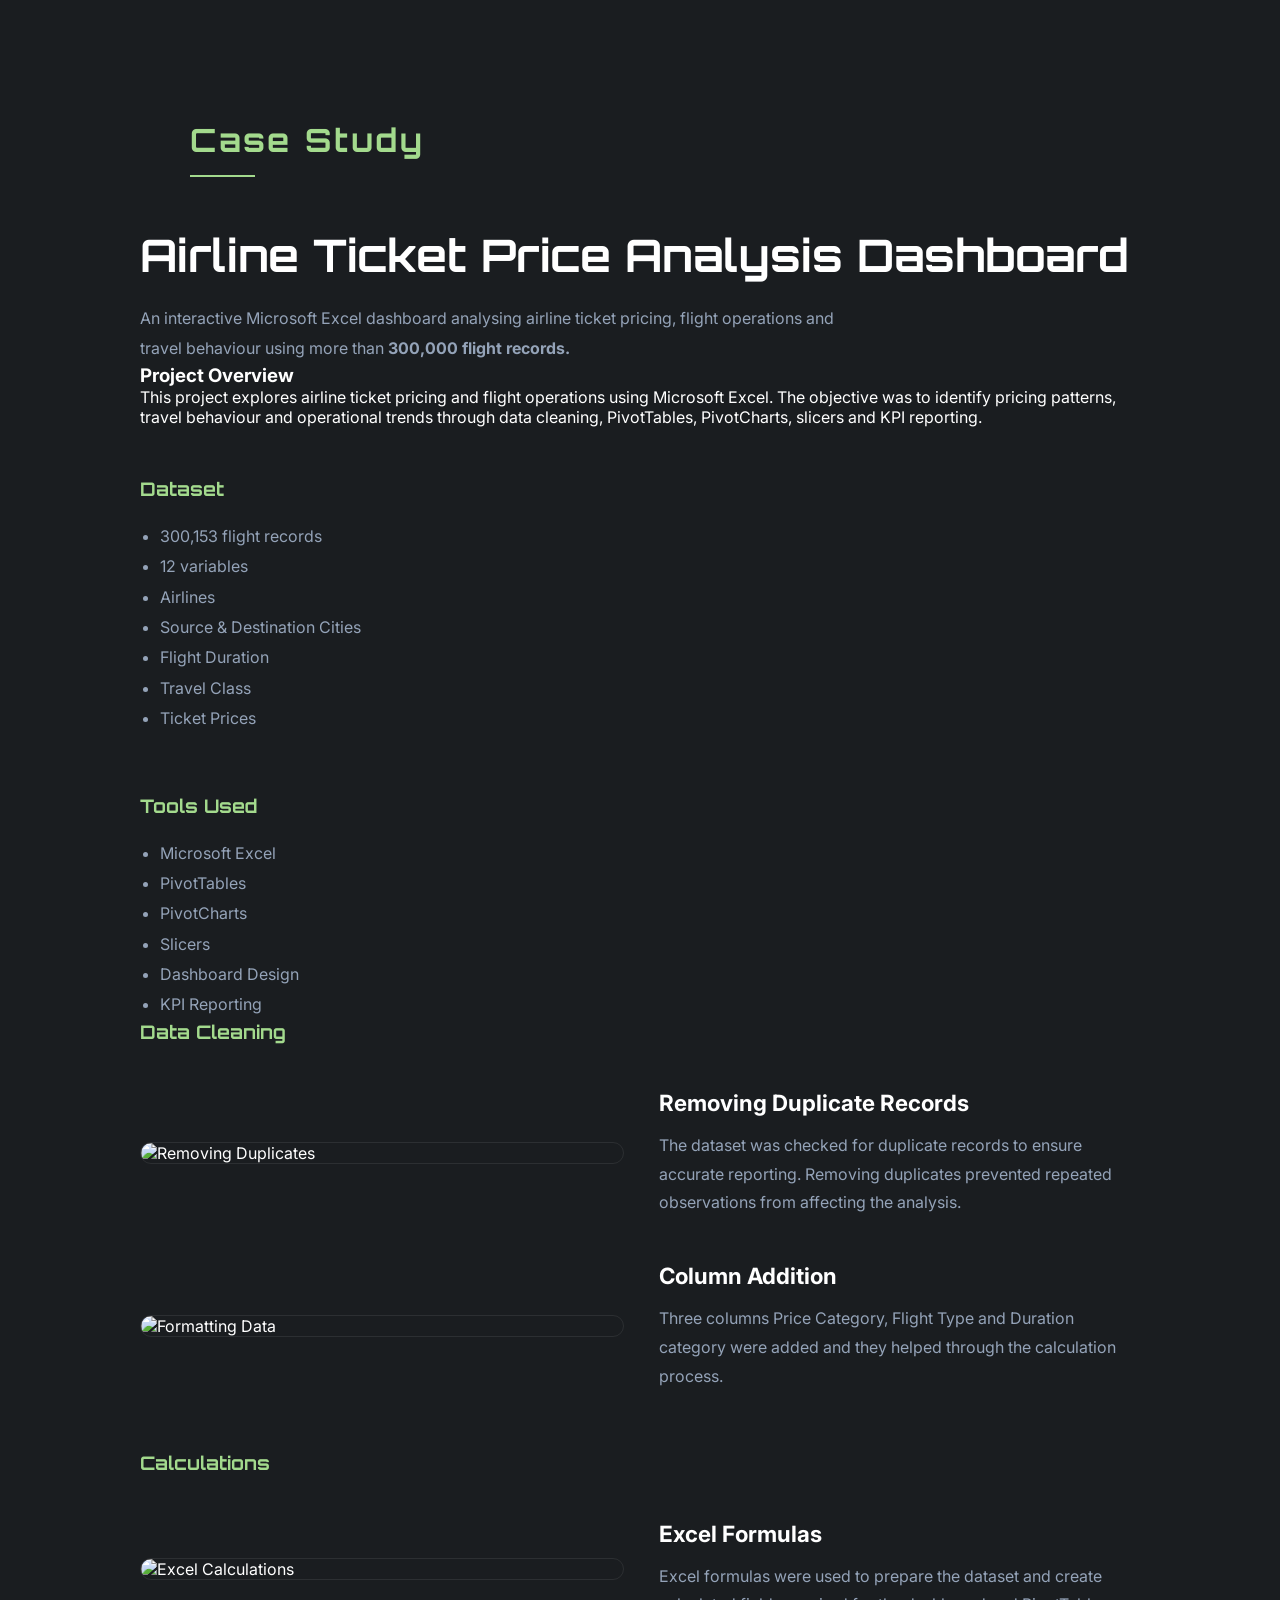
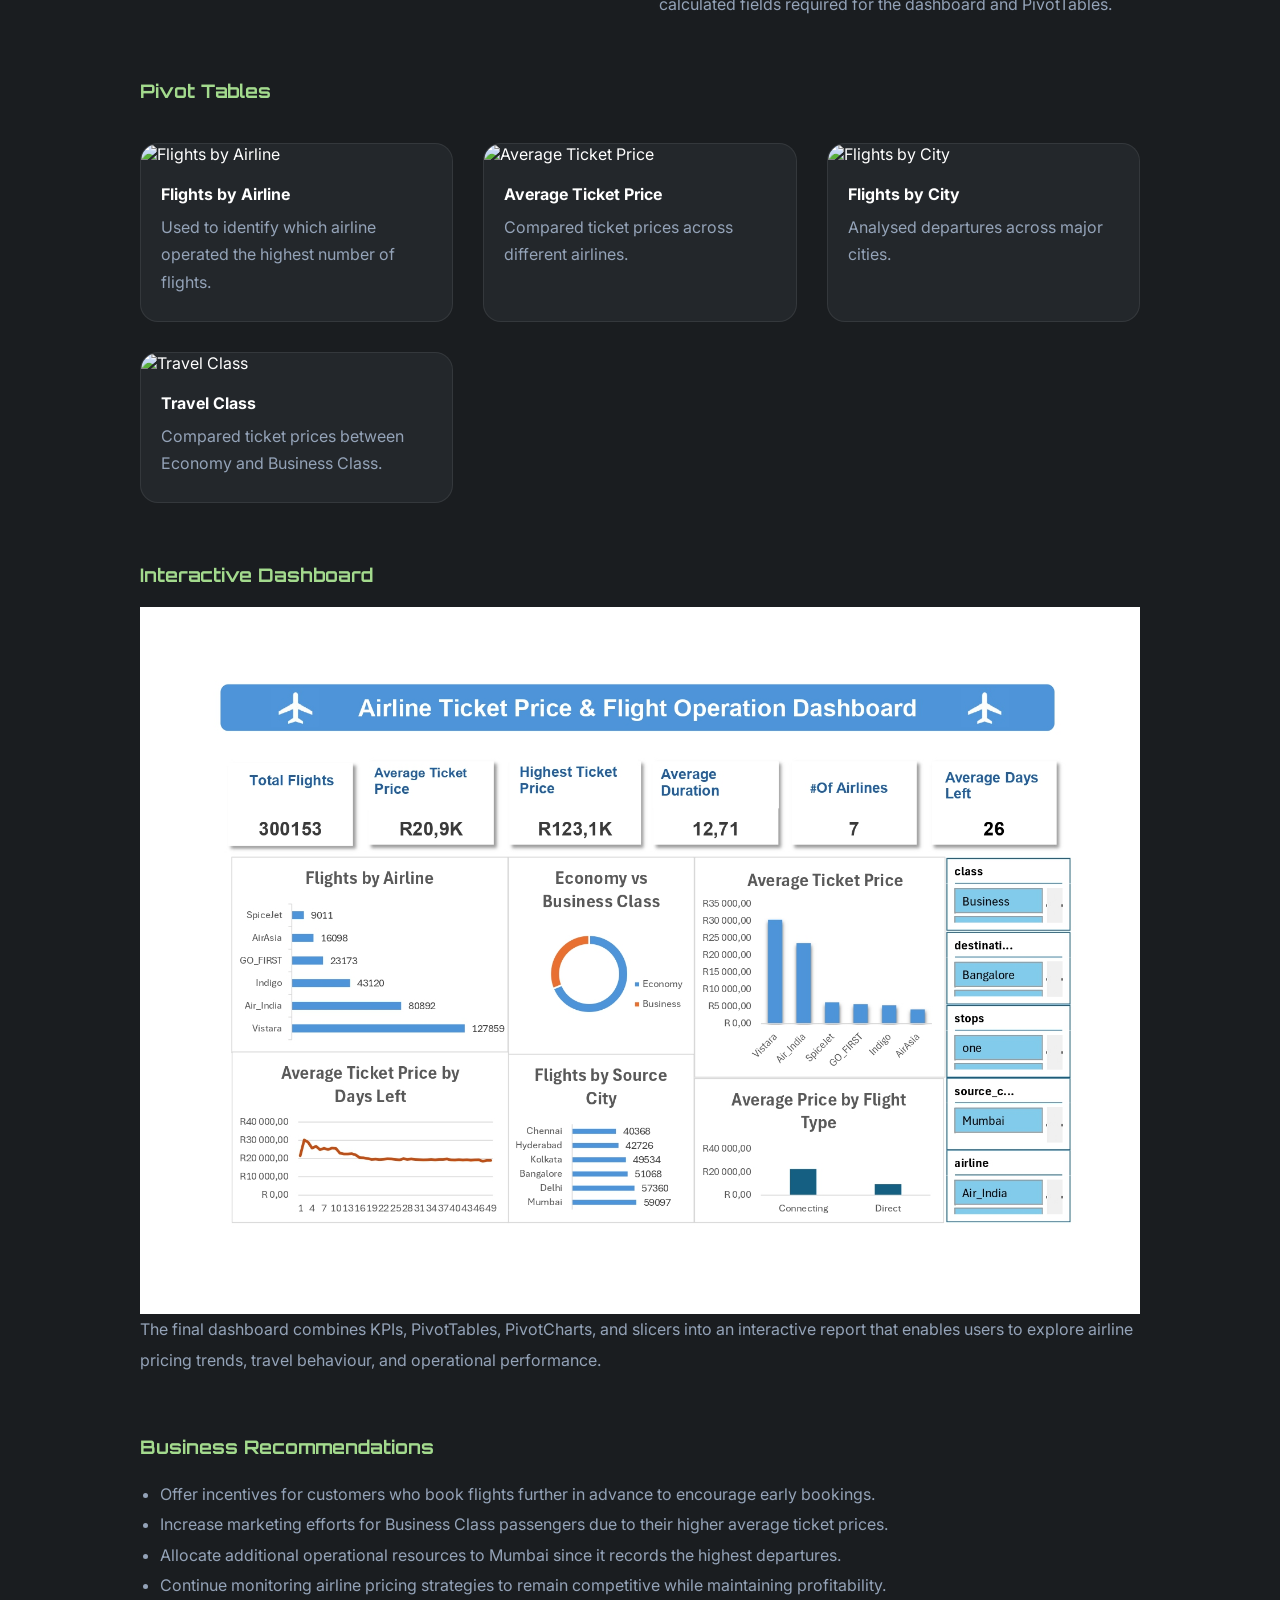
==== airline-ticket-analysis.html @ 0cb963dc "Enhance dashboard section with interactivity and details Updated the dashboard section to include an" ====
<!DOCTYPE html>
<html lang="en">
<head>
    <meta charset="UTF-8">
    <meta name="viewport" content="width=device-width, initial-scale=1.0">
    <title>Airline Ticket Price Analysis | Dilan Anesu Mtume</title>

    <link rel="stylesheet" href="style.css">

    <link href="https://fonts.googleapis.com/css2?family=Inter:wght@400;500;600&family=Orbitron:wght@700&display=swap" rel="stylesheet">
</head>

<body>

<main class="case-study">

<div class="section-divider">
    <h2 class="section-heading">Case Study</h2>
    <div class="heading-line"></div>
</div>

<section class="case-hero">

    <h1>Airline Ticket Price Analysis Dashboard</h1>

    <p class="case-intro">
        An interactive Microsoft Excel dashboard analysing airline ticket pricing,
        flight operations and travel behaviour using more than
        <strong>300,000 flight records.</strong>
    </p>

<h3>Project Overview</h3>

<p>
This project explores airline ticket pricing and flight operations using Microsoft Excel.
The objective was to identify pricing patterns, travel behaviour and operational trends
through data cleaning, PivotTables, PivotCharts, slicers and KPI reporting.
</p>

</section>

<section class="case-section">

<h3>Dataset</h3>

<ul>
<li>300,153 flight records</li>
<li>12 variables</li>
<li>Airlines</li>
<li>Source & Destination Cities</li>
<li>Flight Duration</li>
<li>Travel Class</li>
<li>Ticket Prices</li>
</ul>

</section>

<section class="case-section">
    <h3>Tools Used</h3>

<ul>
<li>Microsoft Excel</li>
<li>PivotTables</li>
<li>PivotCharts</li>
<li>Slicers</li>
<li>Dashboard Design</li>
<li>KPI Reporting</li>
</ul>

<section class="case-section">
<!-- ==========================
     DATA CLEANING
========================== -->

<section class="case-section">

    <h3>Data Cleaning</h3>

    <div class="process-card">

        <img src="remove duplicates.png" alt="Removing Duplicates">

        <div class="process-info">

            <h4>Removing Duplicate Records</h4>

            <p>
                The dataset was checked for duplicate records to ensure accurate reporting.
                Removing duplicates prevented repeated observations from affecting the analysis.
            </p>

        </div>

    </div>

    <div class="process-card">

        <img src="add columns.png" alt="Formatting Data">

        <div class="process-info">

            <h4>Column Addition</h4>

            <p>
               Three columns Price Category, Flight Type and Duration category were added and they helped through the calculation process.
            </p>

        </div>

    </div>

</section>

<!-- ==========================
     CALCULATIONS
========================== -->

<section class="case-section">

    <h3>Calculations</h3>

    <div class="process-card">

        <img src="highest_ticket_prie.png" alt="Excel Calculations">

        <div class="process-info">

            <h4>Excel Formulas</h4>

            <p>
                Excel formulas were used to prepare the dataset and create calculated fields
                required for the dashboard and PivotTables.
            </p>

        </div>

    </div>

</section>

<!-- ==========================
     PIVOT TABLES
========================== -->

<section class="case-section">

    <h3>Pivot Tables</h3>

    <div class="process-grid">

        <div class="process-small">

            <img src="pivot-airline.png" alt="Flights by Airline">

            <h4>Flights by Airline</h4>

            <p>
                Used to identify which airline operated the highest number of flights.
            </p>

        </div>

        <div class="process-small">

            <img src="pivot-price.png" alt="Average Ticket Price">

            <h4>Average Ticket Price</h4>

            <p>
                Compared ticket prices across different airlines.
            </p>

        </div>

        <div class="process-small">

            <img src="pivot-city.png" alt="Flights by City">

            <h4>Flights by City</h4>

            <p>
                Analysed departures across major cities.
            </p>

        </div>

        <div class="process-small">

            <img src="pivot-class.png" alt="Travel Class">

            <h4>Travel Class</h4>

            <p>
                Compared ticket prices between Economy and Business Class.
            </p>

        </div>

    </div>

</section>
</section>

<section class="case-section">

    <h3>Interactive Dashboard</h3>

    <a href="airline-dashboard.png" target="_blank">

        <img src="airline-dashboard.png"
             alt="Airline Dashboard"
             class="dashboard-image">

    </a>

    <p>
        The final dashboard combines KPIs, PivotTables, PivotCharts, and slicers into an interactive report that enables users to explore airline pricing trends, travel behaviour, and operational performance.
    </p>

</section>
<!-- ==========================
     BUSINESS RECOMMENDATIONS
========================== -->

<section class="case-section">

<h3>Business Recommendations</h3>

<ul>

<li>
Offer incentives for customers who book flights further in advance to encourage early bookings.
</li>

<li>
Increase marketing efforts for Business Class passengers due to their higher average ticket prices.
</li>

<li>
Allocate additional operational resources to Mumbai since it records the highest departures.
</li>

<li>
Continue monitoring airline pricing strategies to remain competitive while maintaining profitability.
</li>

</ul>

</section>
</main>

</body>
</html>
---- style.css ----
/* ==========================================
   1. GLOBAL
========================================== */

*{
    margin:0;
    padding:0;
    box-sizing:border-box;
}

html{
    scroll-behavior:smooth;
    overflow-x:hidden;
}

body{
    background:#1a1d20;
    color:#ffffff;
    font-family:'Inter',sans-serif;
    overflow-x:hidden;
}

img{
    display:block;
    width:100%;
    max-width:100%;
}

a{
    text-decoration:none;
    color:inherit;
}

button{
    font:inherit;
    cursor:pointer;
}

/* ==========================================
   2. HERO
========================================== */

.portfolio-container{
    width:min(90%,1200px);
    margin:auto;
    padding:80px 0;
    display:flex;
    justify-content:space-between;
    align-items:center;
    gap:70px;
}

.image-section{
    flex:1;
    display:flex;
    justify-content:center;
}

.profile-circle{
    width:100%;
    max-width:450px;
    aspect-ratio:1;
    border-radius:50%;
    overflow:hidden;
    background:linear-gradient(
        135deg,
        rgba(163,218,141,.4),
        rgba(46,76,31,.4)
    );
}

.profile-circle img{
    width:100%;
    height:100%;
    object-fit:cover;
    mix-blend-mode:multiply;
    filter:brightness(.9) contrast(1.1);
}

.text-section{
    flex:1;
}

.hero-name{
    font-family:'Orbitron',sans-serif;
    font-size:4rem;
    line-height:1;
    margin-bottom:20px;
}

.job-title{
    font-family:'Orbitron',sans-serif;
    font-size:1rem;
    letter-spacing:5px;
    color:#a3da8d;
    margin-bottom:30px;
}

.bio{
    max-width:560px;
    color:#94a3b8;
    line-height:1.9;
    margin-bottom:35px;
}

.download-btn{
    display:inline-flex;
    align-items:center;
    gap:10px;
    padding:15px 34px;
    border:1px solid rgba(255,255,255,.25);
    border-radius:50px;
    transition:.3s;
}

.download-btn:hover{
    background:#ffffff;
    color:#1a1d20;
}

/* ==========================================
   3. MENU
========================================== */

.menu-icon{
    position:fixed;
    top:35px;
    right:35px;
    z-index:100;
}

.menu-icon span{
    display:block;
    width:28px;
    height:2px;
    background:#ffffff;
    margin-bottom:7px;
}

/* ==========================================
   4. SECTION HEADINGS
========================================== */

.section-divider{
    width:min(90%,1200px);
    margin:120px auto 50px;
}

.section-heading{
    font-family:'Orbitron',sans-serif;
    font-size:2rem;
    color:#a3da8d;
    letter-spacing:3px;
    margin-bottom:15px;
}

.heading-line{
    width:65px;
    height:2px;
    background:#a3da8d;
}
/* ==========================================
   5. PORTFOLIO
========================================== */

.portfolio-projects{
    width:min(90%,1200px);
    margin:0 auto 120px;
}

/* Each Technology Section */

.project-category{
    margin-bottom:90px;
}

.category-title{
    font-family:'Orbitron',sans-serif;
    color:#a3da8d;
    font-size:1.4rem;
    letter-spacing:2px;
    margin-bottom:30px;
    text-transform:uppercase;
}

/* Grid */

.project-grid{
    display:grid;
    grid-template-columns:repeat(auto-fit,minmax(340px,1fr));
    gap:35px;
}

/* Card */

.project-card{
    background:#23272b;
    border:1px solid rgba(255,255,255,.08);
    border-radius:18px;
    overflow:hidden;
    transition:all .35s ease;
}

.project-card:hover{
    transform:translateY(-8px);
    border-color:#a3da8d;
    box-shadow:0 15px 40px rgba(0,0,0,.35);
}

.project-card img{
    width:100%;
    aspect-ratio:16/9;
    object-fit:cover;
}

/* Content */

.project-info{
    padding:28px;
}

.project-info h4{
    font-size:1.45rem;
    margin-bottom:15px;
}

.project-info p{
    color:#94a3b8;
    line-height:1.8;
    margin-bottom:22px;
}

/* Buttons */

.project-links{
    display:flex;
    gap:15px;
    flex-wrap:wrap;
}

.project-btn{
    display:inline-block;
    padding:12px 24px;
    border-radius:50px;
    border:1px solid rgba(255,255,255,.18);
    transition:.3s;
}

.project-btn:hover{
    background:#a3da8d;
    color:#1a1d20;
}

/* ==========================================
   6. CERTIFICATIONS
========================================== */

.certifications{
    width:min(90%,900px);
    margin:0 auto 120px;
}

.cert-item{
    display:flex;
    justify-content:space-between;
    align-items:center;
    gap:30px;
    padding:30px 0;
    border-bottom:1px solid rgba(255,255,255,.08);
}

.cert-item:last-child{
    border-bottom:none;
}

.cert-item h3{
    font-size:1.25rem;
    margin-bottom:8px;
}

.cert-item p{
    color:#94a3b8;
}

.cert-item a{
    color:#a3da8d;
    font-weight:600;
    white-space:nowrap;
    transition:.3s;
}

.cert-item a:hover{
    color:#ffffff;
}

/* ==========================================
   7. FOOTER
========================================== */

.portfolio-footer{
    width:min(90%,1000px);
    margin:120px auto 60px;
    padding-top:60px;
    border-top:1px solid rgba(255,255,255,.08);
}

.footer-block{
    max-width:700px;
    margin-bottom:60px;
}

.footer-block:last-child{
    margin-bottom:0;
}

.portfolio-footer h3{
    font-family:'Orbitron',sans-serif;
    color:#a3da8d;
    font-size:1rem;
    letter-spacing:3px;
    margin-bottom:18px;
}

.portfolio-footer p{
    color:#94a3b8;
    line-height:1.9;
    margin-bottom:28px;
}

.email-btn{
    display:inline-flex;
    align-items:center;
    justify-content:center;
    padding:14px 34px;
    background:#a3da8d;
    color:#1a1d20;
    border-radius:50px;
    font-weight:600;
    transition:.3s;
}

.email-btn:hover{
    background:#ffffff;
    transform:translateY(-2px);
}
/* ==========================================
   8. RESPONSIVE
========================================== */

@media (max-width:992px){

    .portfolio-container{
        flex-direction:column;
        text-align:center;
        padding:60px 0;
    }

    .text-section{
        display:flex;
        flex-direction:column;
        align-items:center;
    }

    .bio{
        max-width:650px;
    }

    .hero-name{
        font-size:3rem;
    }

    .project-grid{
        grid-template-columns:repeat(auto-fit,minmax(300px,1fr));
    }

    .cert-item{
        flex-direction:column;
        align-items:flex-start;
        gap:18px;
    }

}


@media (max-width:768px){

    .menu-icon{
        top:25px;
        right:25px;
    }

    .portfolio-container{
        gap:40px;
    }

    .profile-circle{
        max-width:280px;
    }

    .hero-name{
        font-size:2.5rem;
        line-height:1.1;
    }

    .job-title{
        font-size:.9rem;
        letter-spacing:3px;
    }

    .section-divider{
        margin:80px auto 40px;
    }

    .section-heading{
        font-size:1.6rem;
    }

    .project-category{
        margin-bottom:60px;
    }

    .category-title{
        font-size:1.2rem;
    }

    .project-grid{
        grid-template-columns:1fr;
        gap:25px;
    }

    .project-info{
        padding:22px;
    }

    .project-info h4{
        font-size:1.25rem;
    }

    .project-links{
        flex-direction:column;
    }

    .project-btn{
        width:100%;
        text-align:center;
    }

    .certifications{
        width:90%;
    }

    .portfolio-footer{
        margin:80px auto 40px;
    }

}


@media (max-width:480px){

    .hero-name{
        font-size:2rem;
    }

    .job-title{
        font-size:.8rem;
        letter-spacing:2px;
    }

    .bio{
        font-size:.95rem;
    }

    .download-btn{
        width:100%;
        justify-content:center;
    }

    .project-card{
        border-radius:14px;
    }

    .project-info{
        padding:18px;
    }

    .project-info h4{
        font-size:1.1rem;
    }

    .portfolio-footer h3{
        font-size:.9rem;
    }

    .portfolio-footer p{
        font-size:.95rem;
    }

    .email-btn{
        width:100%;
    }

}
/* ==========================================
   CASE STUDY --
========================================== */

.case-study{
    width:min(90%,1000px);
    margin:80px auto;
}

.case-hero{
    margin-bottom:50px;
}

.case-hero h1{
    font-family:'Orbitron',sans-serif;
    font-size:2.8rem;
    margin-bottom:20px;
}

.case-intro{
    max-width:700px;
    color:#94a3b8;
    line-height:1.9;
}

.dashboard-showcase{
    margin:50px 0 70px;
}

.dashboard-showcase img{
    width:100%;
    border-radius:18px;
    box-shadow:0 15px 40px rgba(0,0,0,.35);
}

.case-section{
    margin-bottom:60px;
}

.case-section h3{
    color:#a3da8d;
    font-family:'Orbitron',sans-serif;
    margin-bottom:20px;
}

.case-section p,
.case-section li{
    color:#94a3b8;
    line-height:1.9;
}

.case-section ul{
    padding-left:20px;
}

.skills{
    display:flex;
    flex-wrap:wrap;
    gap:15px;
}

.skills span{
    background:#23272b;
    border:1px solid rgba(255,255,255,.08);
    padding:10px 18px;
    border-radius:30px;
}

.case-buttons{
    margin-top:70px;
    display:flex;
    gap:20px;
    flex-wrap:wrap;
}
/* ==========================================
   CASE STUDY PROCESS
========================================== */

.process-card{
    display:flex;
    gap:35px;
    align-items:center;
    margin:45px 0;
    flex-wrap:wrap;
}

.process-card img{
    flex:1;
    min-width:320px;
    border-radius:12px;
    border:1px solid rgba(255,255,255,.08);
}

.process-info{
    flex:1;
}

.process-info h4{
    margin-bottom:15px;
    font-size:1.4rem;
}

.process-info p{
    color:#94a3b8;
    line-height:1.8;
}

.process-grid{
    display:grid;
    grid-template-columns:repeat(auto-fit,minmax(280px,1fr));
    gap:30px;
    margin-top:40px;
}

.process-small{
    background:#23272b;
    border-radius:18px;
    overflow:hidden;
    border:1px solid rgba(255,255,255,.08);
    transition:.3s;
}

.process-small:hover{
    transform:translateY(-6px);
    border-color:#a3da8d;
}

.process-small img{
    width:100%;
    display:block;
}

.process-small h4{
    padding:20px 20px 10px;
}

.process-small p{
    padding:0 20px 25px;
    color:#94a3b8;
    line-height:1.7;
}

@media(max-width:768px){

.process-card{
    flex-direction:column;
}

.process-card img{
    min-width:100%;
}

}
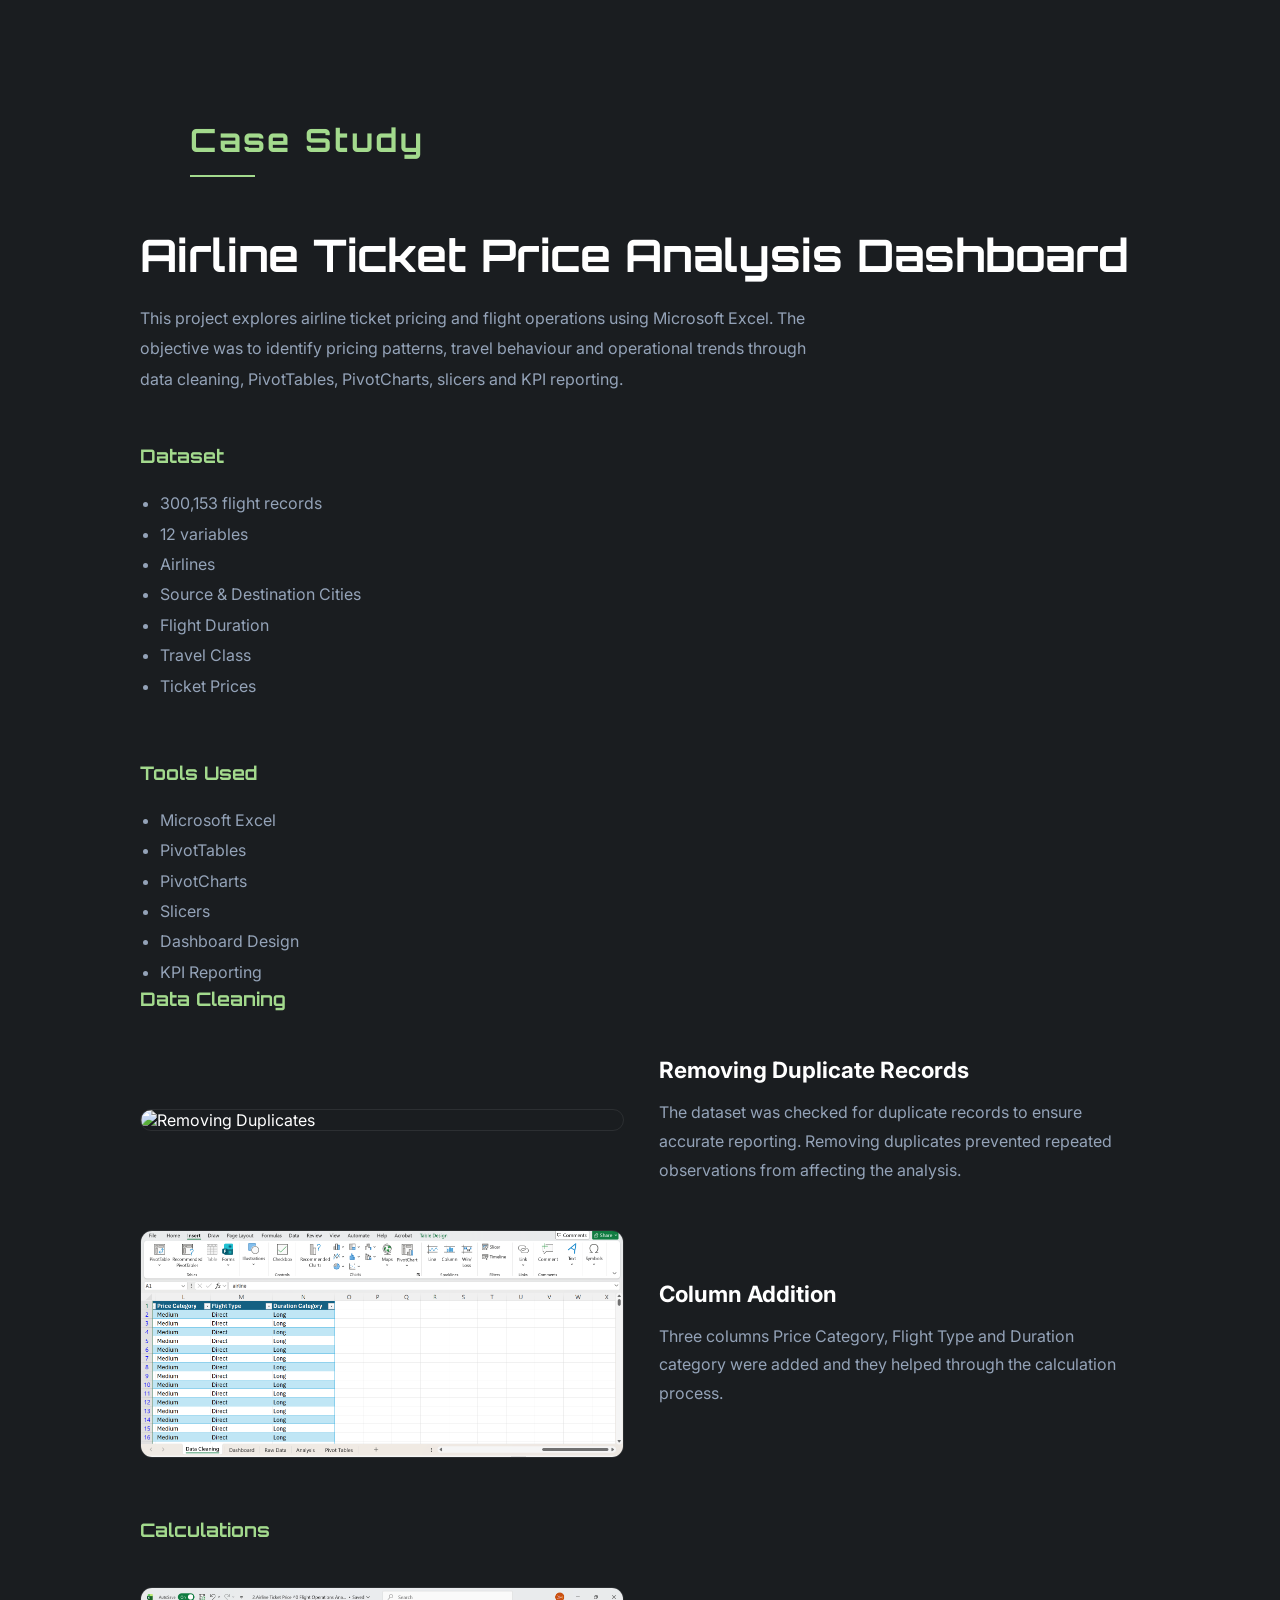
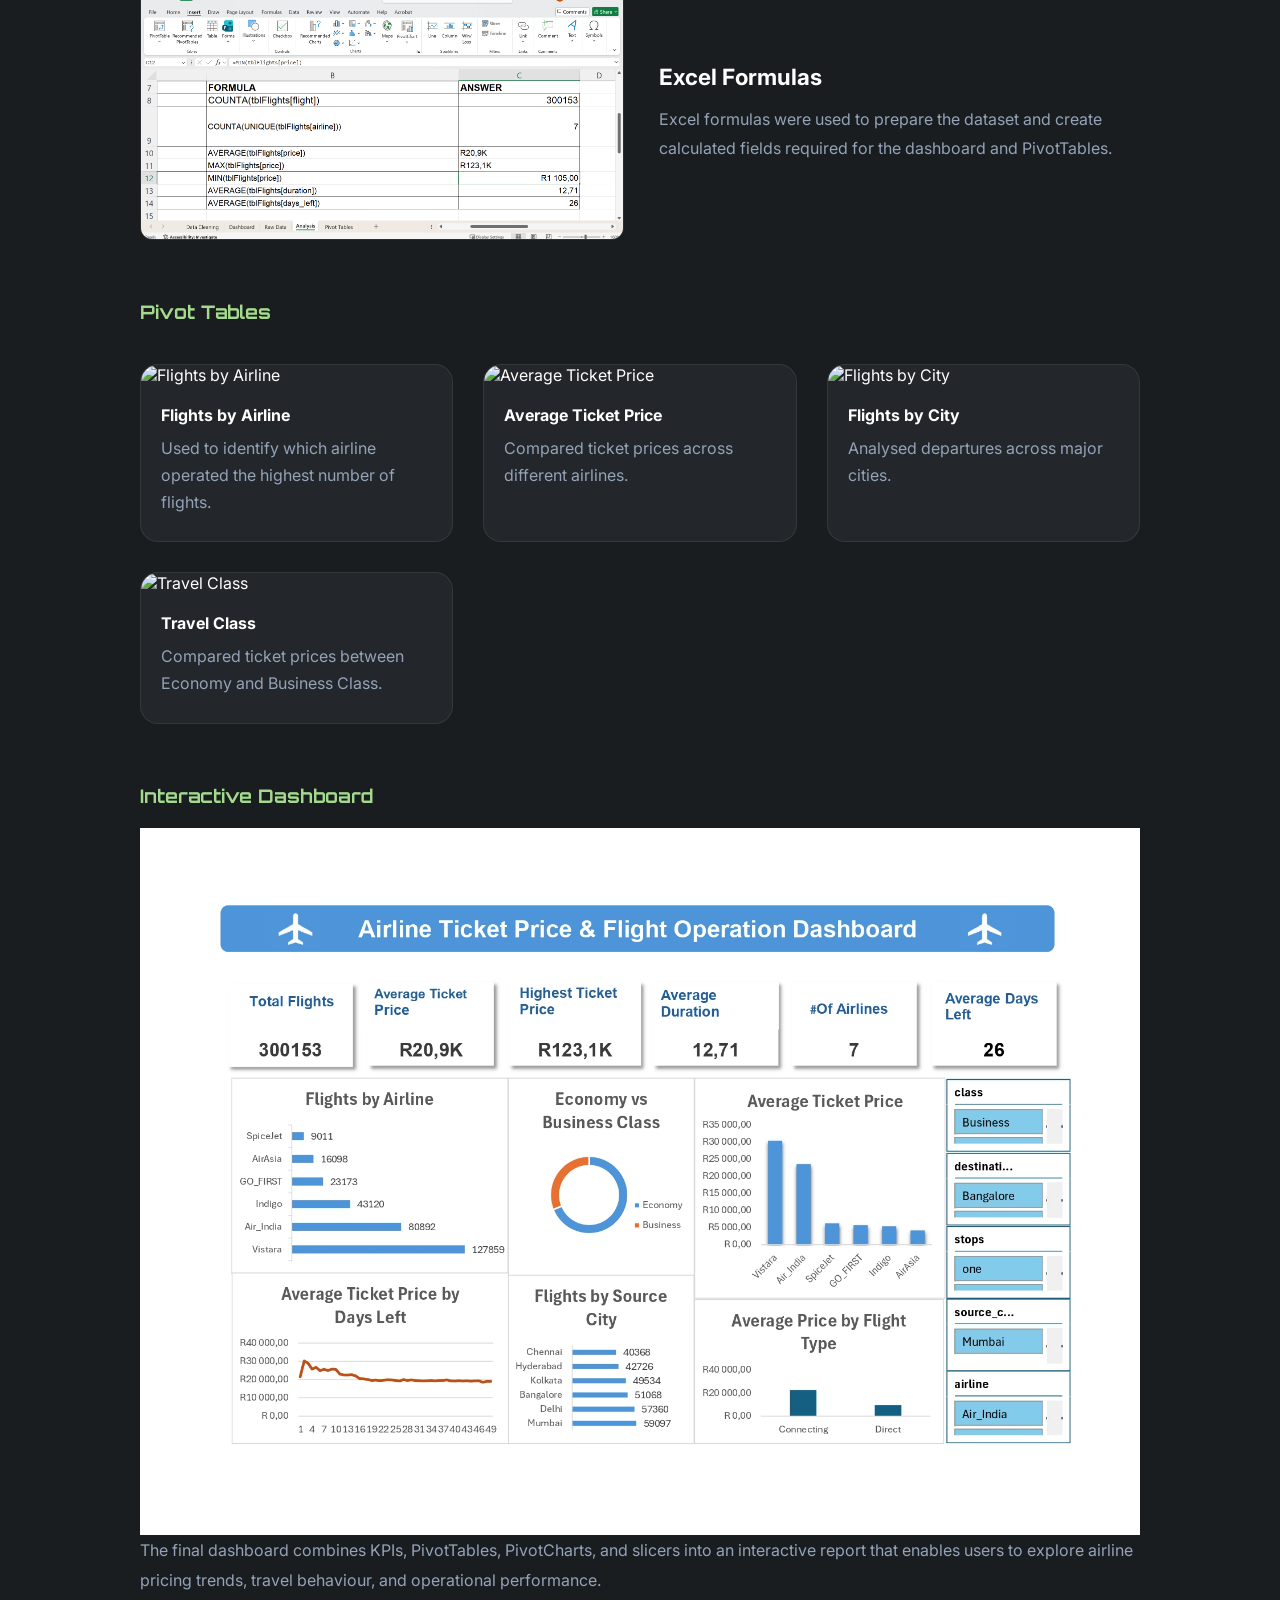
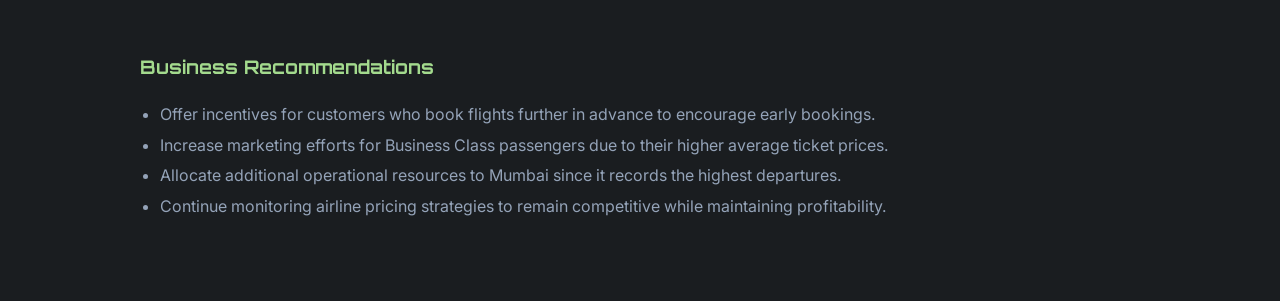
==== commit 3cf35644: "Revise project overview and correct image filenames Updated project overview and image filenames for" ====
--- a/airline-ticket-analysis.html
+++ b/airline-ticket-analysis.html
@@ -24,18 +24,11 @@
     <h1>Airline Ticket Price Analysis Dashboard</h1>
 
     <p class="case-intro">
-        An interactive Microsoft Excel dashboard analysing airline ticket pricing,
-        flight operations and travel behaviour using more than
-        <strong>300,000 flight records.</strong>
-    </p>
-
-<h3>Project Overview</h3>
-
-<p>
-This project explores airline ticket pricing and flight operations using Microsoft Excel.
+        This project explores airline ticket pricing and flight operations using Microsoft Excel.
 The objective was to identify pricing patterns, travel behaviour and operational trends
 through data cleaning, PivotTables, PivotCharts, slicers and KPI reporting.
-</p>
+    </p>
+
 
 </section>
 
@@ -78,7 +71,7 @@
 
     <div class="process-card">
 
-        <img src="remove duplicates.png" alt="Removing Duplicates">
+        <img src="1.remove duplicates.png" alt="Removing Duplicates">
 
         <div class="process-info">
 
@@ -95,7 +88,7 @@
 
     <div class="process-card">
 
-        <img src="add columns.png" alt="Formatting Data">
+        <img src="2. add columns.png" alt="Formatting Data">
 
         <div class="process-info">
 
@@ -121,7 +114,7 @@
 
     <div class="process-card">
 
-        <img src="highest_ticket_prie.png" alt="Excel Calculations">
+        <img src="7. highest_ticket_price.png" alt="Excel Calculations">
 
         <div class="process-info">
 
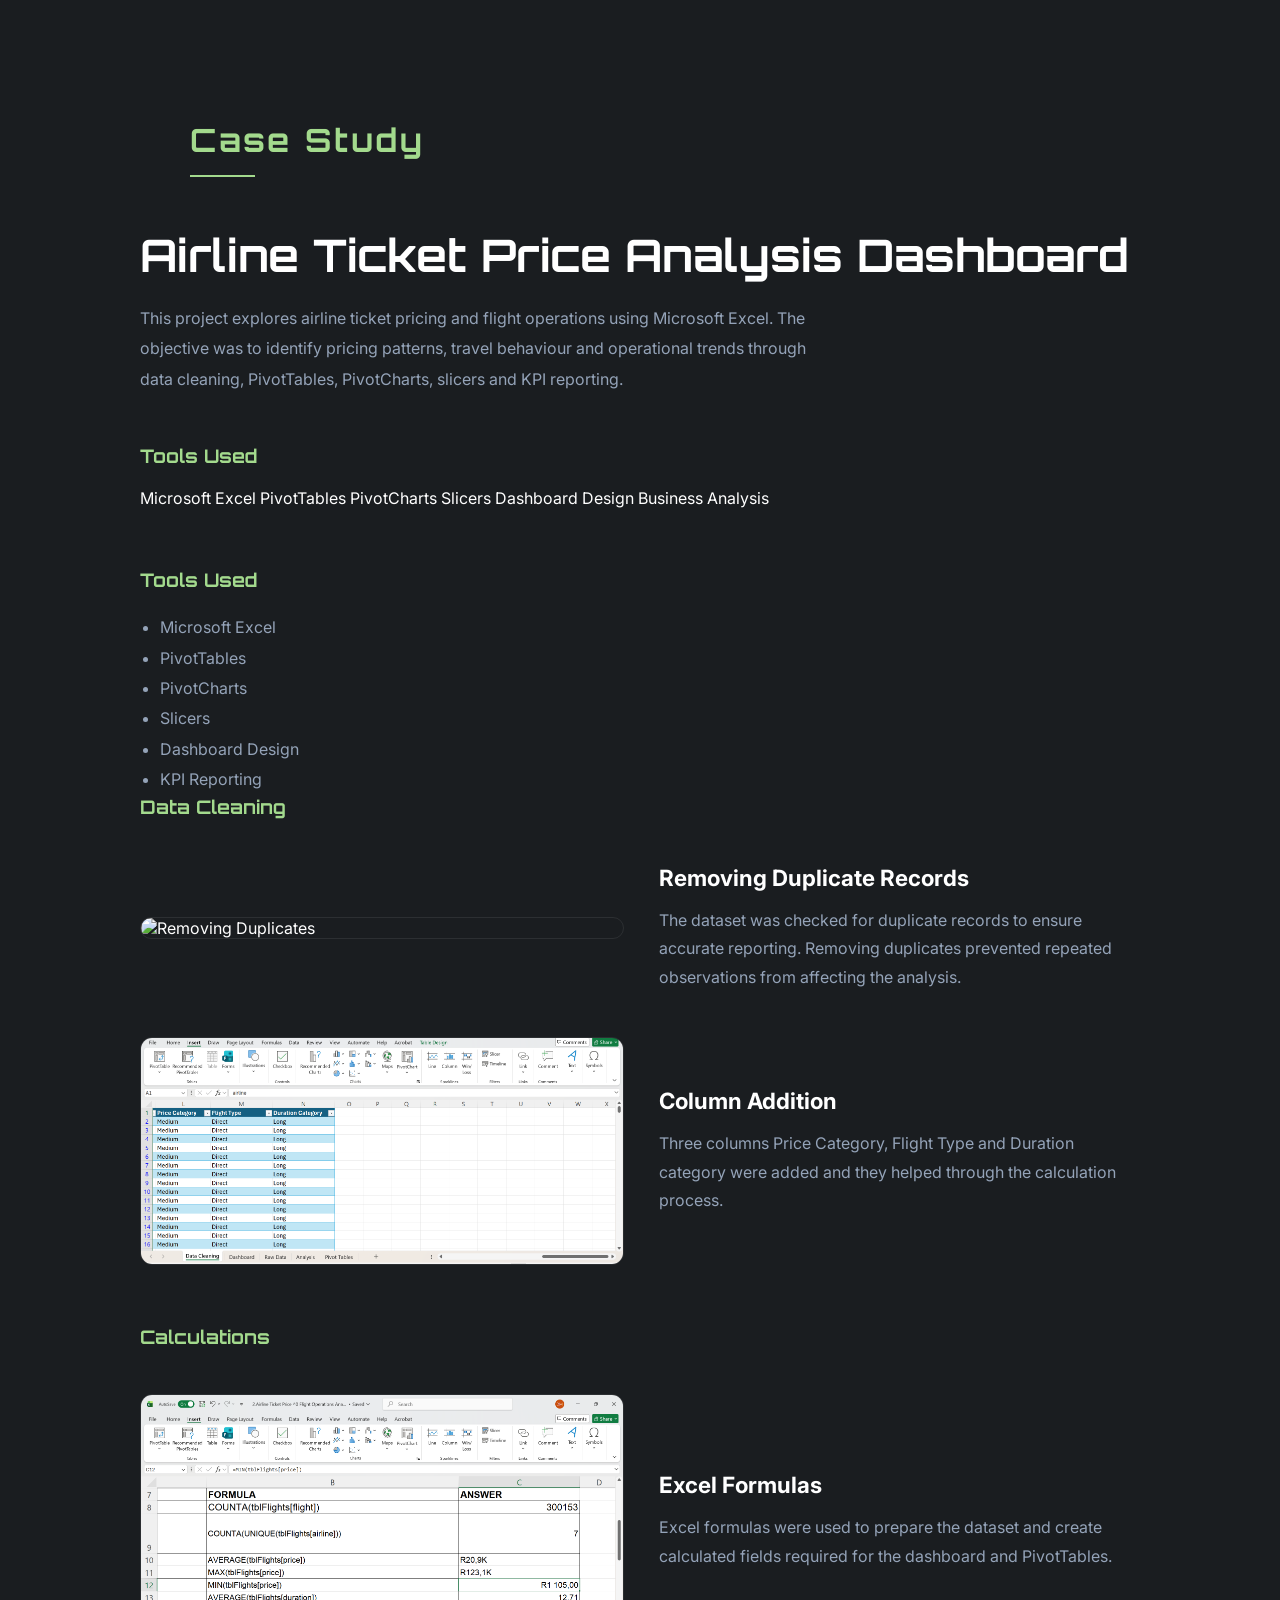
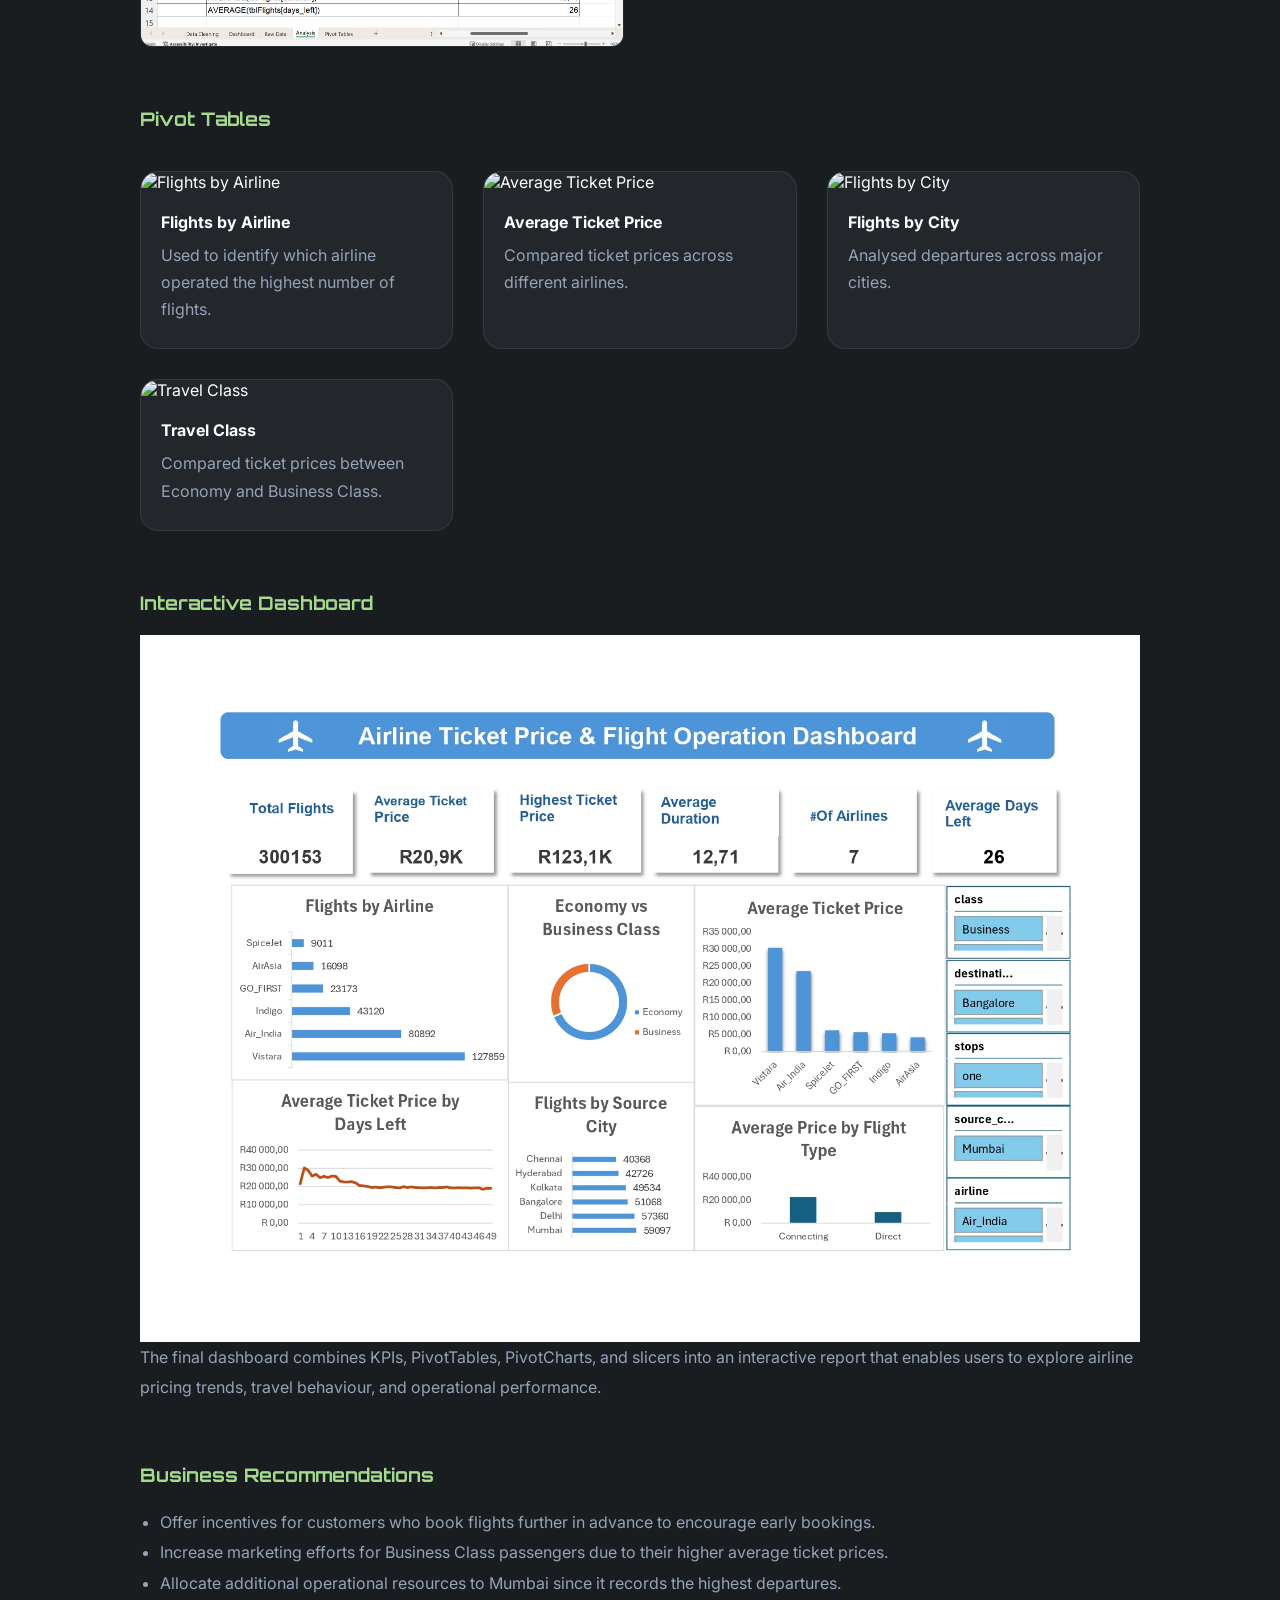
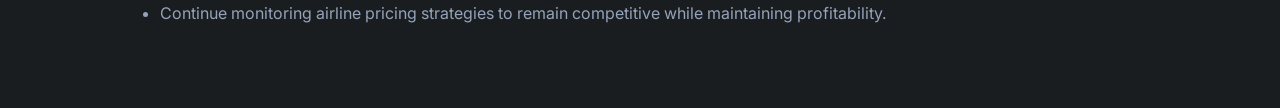
==== commit 7d71d0de: "Update section headers and add tools used" ====
--- a/airline-ticket-analysis.html
+++ b/airline-ticket-analysis.html
@@ -34,20 +34,20 @@
 
 <section class="case-section">
 
-<h3>Dataset</h3>
-
-<ul>
-<li>300,153 flight records</li>
-<li>12 variables</li>
-<li>Airlines</li>
-<li>Source & Destination Cities</li>
-<li>Flight Duration</li>
-<li>Travel Class</li>
-<li>Ticket Prices</li>
-</ul>
-
-</section>
-
+    <h3>Tools Used</h3>
+
+    <div class="tools-grid">
+
+        <span class="tool-badge">Microsoft Excel</span>
+        <span class="tool-badge">PivotTables</span>
+        <span class="tool-badge">PivotCharts</span>
+        <span class="tool-badge">Slicers</span>
+        <span class="tool-badge">Dashboard Design</span>
+        <span class="tool-badge">Business Analysis</span>
+
+    </div>
+
+</section>
 <section class="case-section">
     <h3>Tools Used</h3>
 
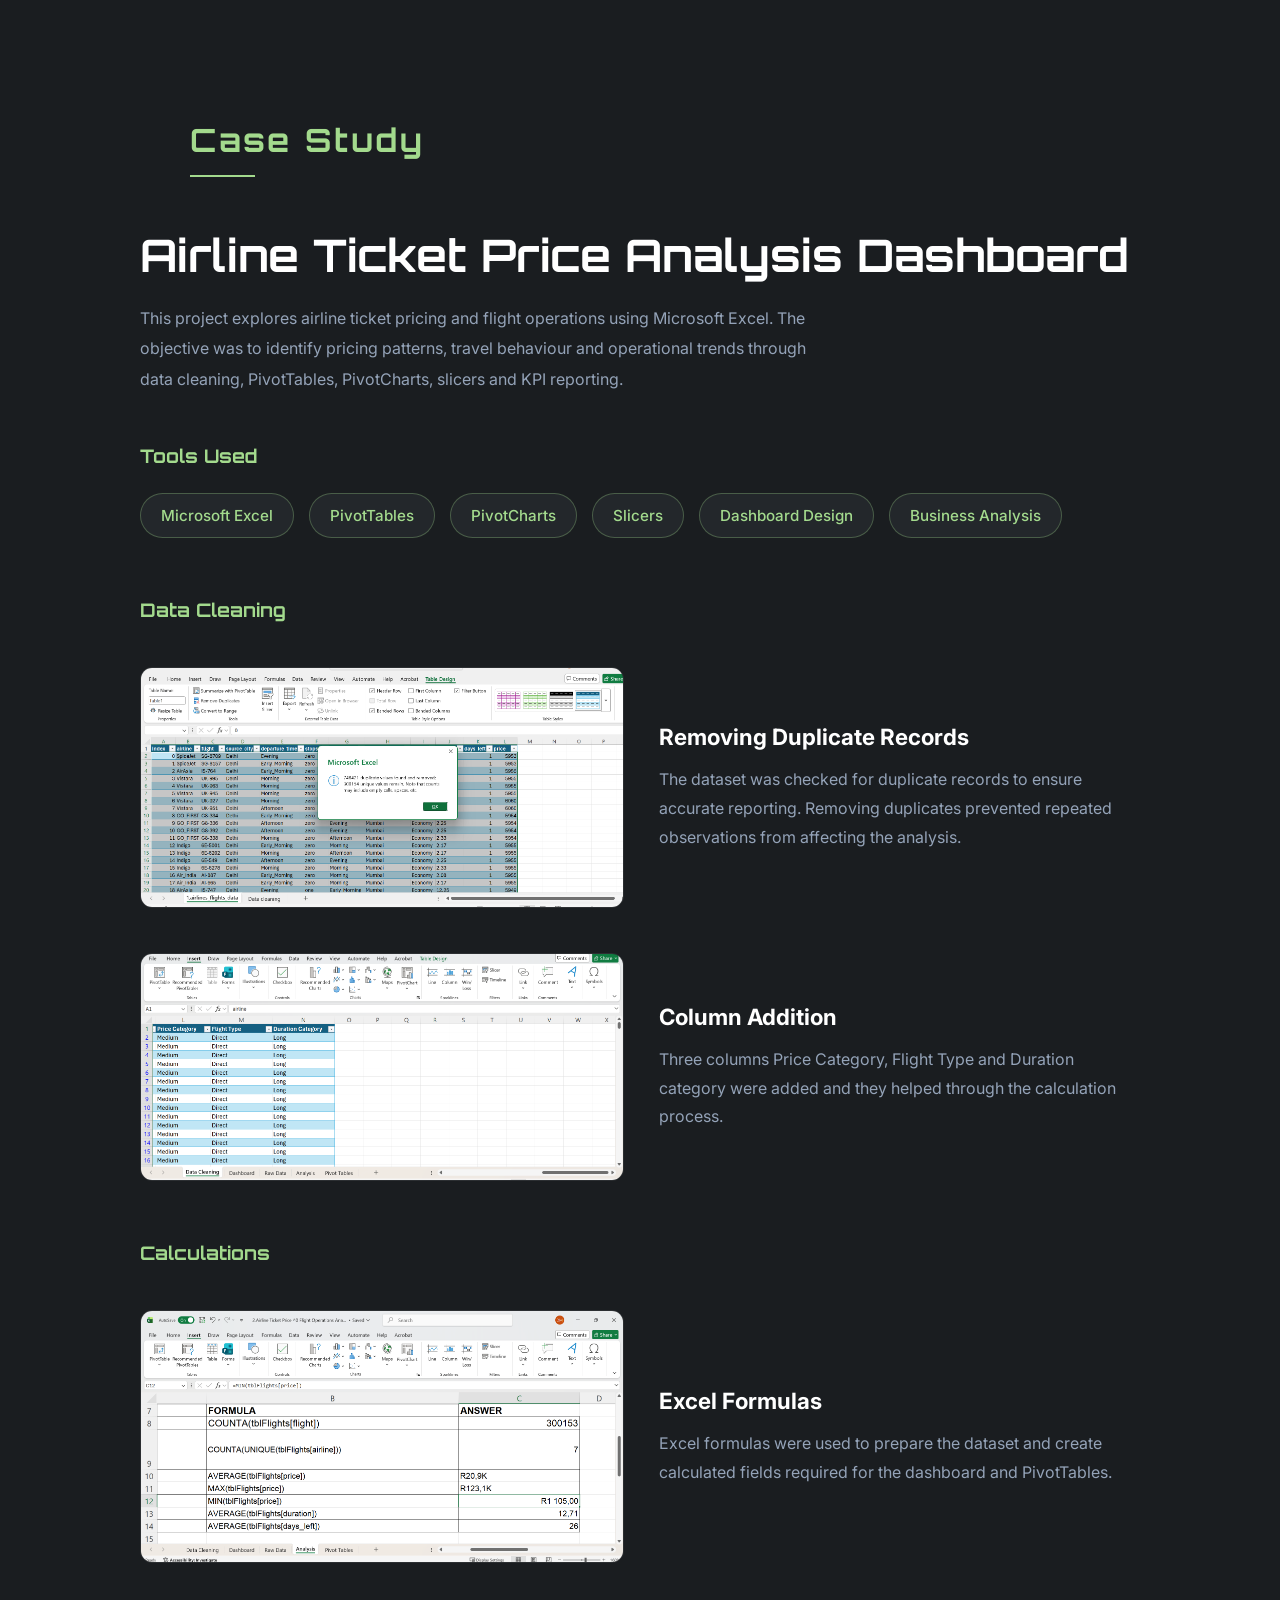
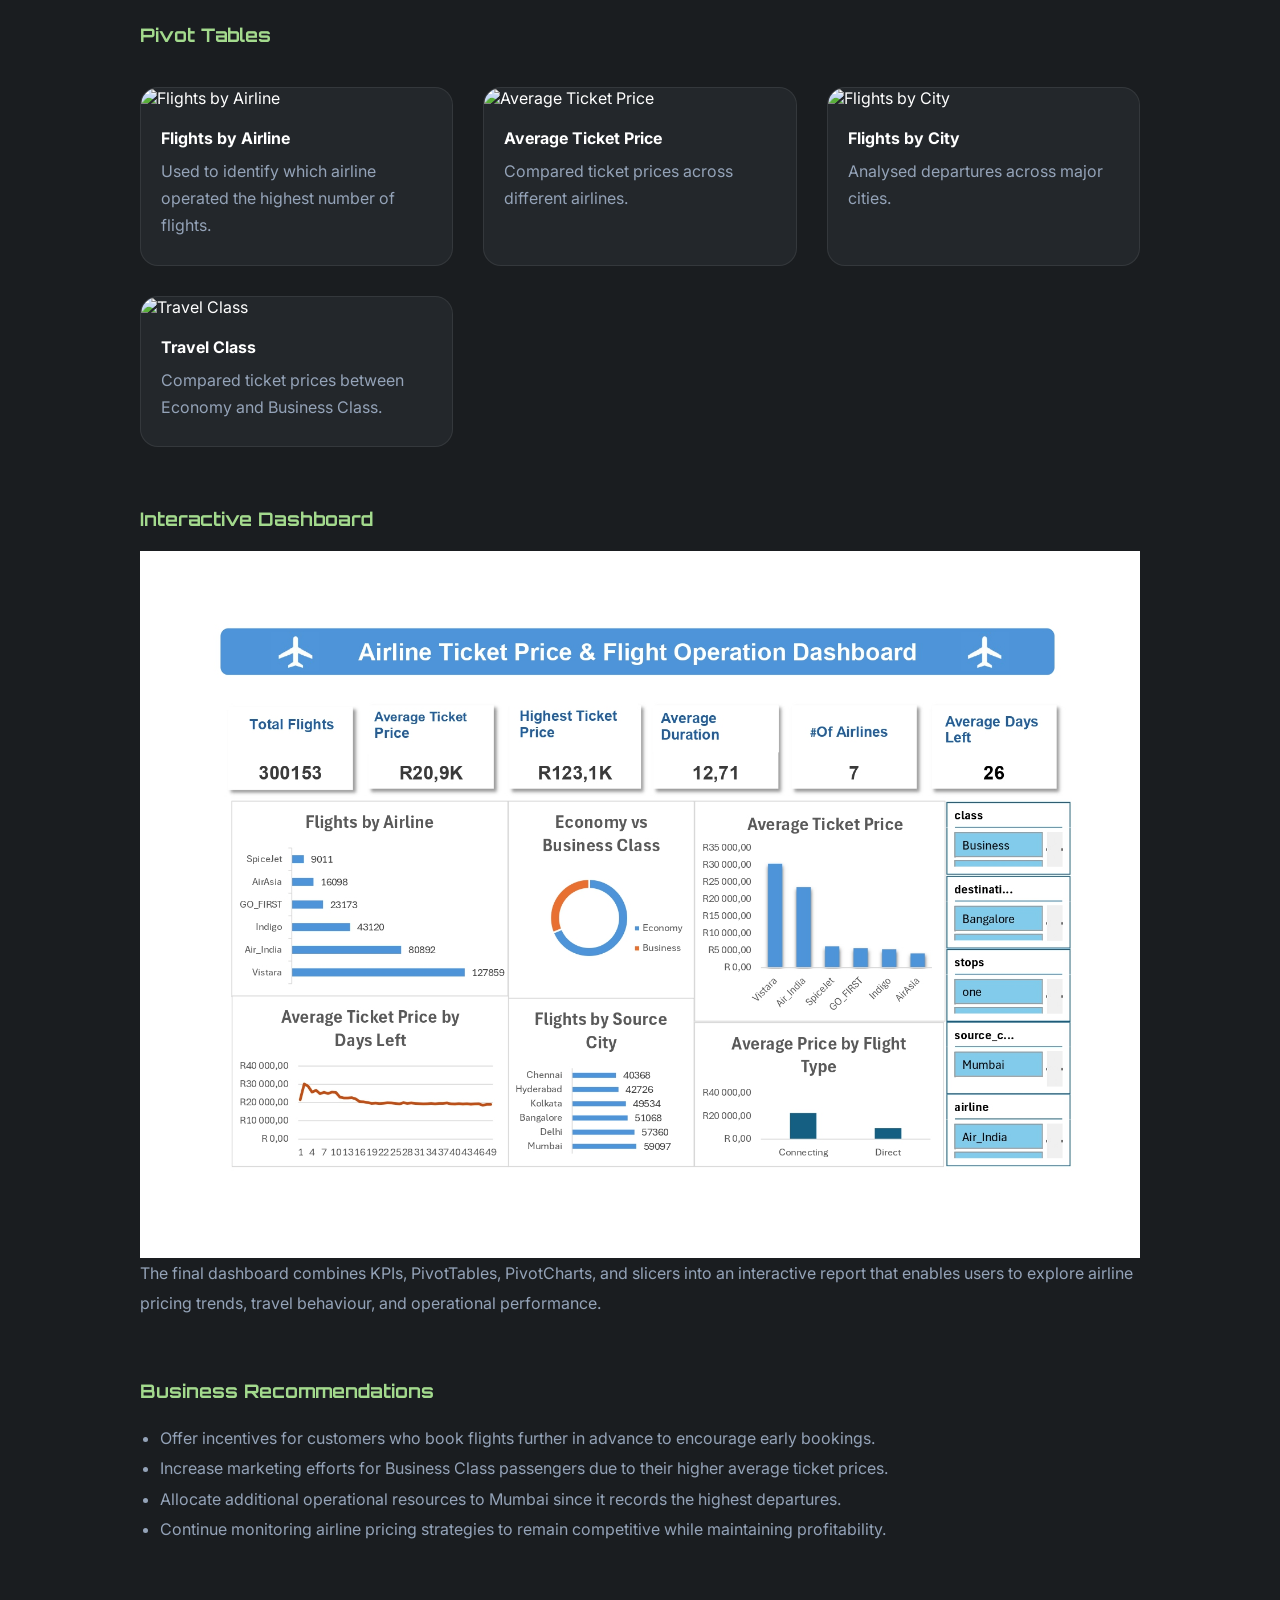
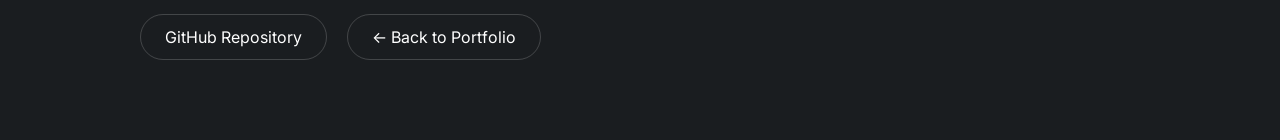
==== commit c24d7e19: "Update airline ticket analysis layout Removed tools used section and added navigation buttons." ====
--- a/airline-ticket-analysis.html
+++ b/airline-ticket-analysis.html
@@ -48,19 +48,7 @@
     </div>
 
 </section>
-<section class="case-section">
-    <h3>Tools Used</h3>
-
-<ul>
-<li>Microsoft Excel</li>
-<li>PivotTables</li>
-<li>PivotCharts</li>
-<li>Slicers</li>
-<li>Dashboard Design</li>
-<li>KPI Reporting</li>
-</ul>
-
-<section class="case-section">
+
 <!-- ==========================
      DATA CLEANING
 ========================== -->
@@ -71,7 +59,7 @@
 
     <div class="process-card">
 
-        <img src="1.remove duplicates.png" alt="Removing Duplicates">
+        <img src="1. remove duplicates.png" alt="Removing Duplicates">
 
         <div class="process-info">
 
@@ -240,6 +228,20 @@
 </ul>
 
 </section>
+    <section class="case-buttons">
+
+<a href="https://github.com/AnesuDilan/Airline-Ticket-Price-Analysis"
+target="_blank"
+class="project-btn">
+GitHub Repository
+</a>
+
+<a href="index.html"
+class="project-btn">
+← Back to Portfolio
+</a>
+
+</section>
 </main>
 
 </body>
--- a/style.css
+++ b/style.css
@@ -654,3 +654,23 @@
 }
 
 }
+/* ==========================================
+   TOOLS USED
+========================================== */
+
+.tools-grid{
+    display:flex;
+    flex-wrap:wrap;
+    gap:15px;
+    margin-top:25px;
+}
+
+.tool-badge{
+    background:#23272b;
+    color:#a3da8d;
+    border:1px solid rgba(163,218,141,.3);
+    padding:12px 20px;
+    border-radius:50px;
+    font-size:.95rem;
+    font-weight:500;
+}
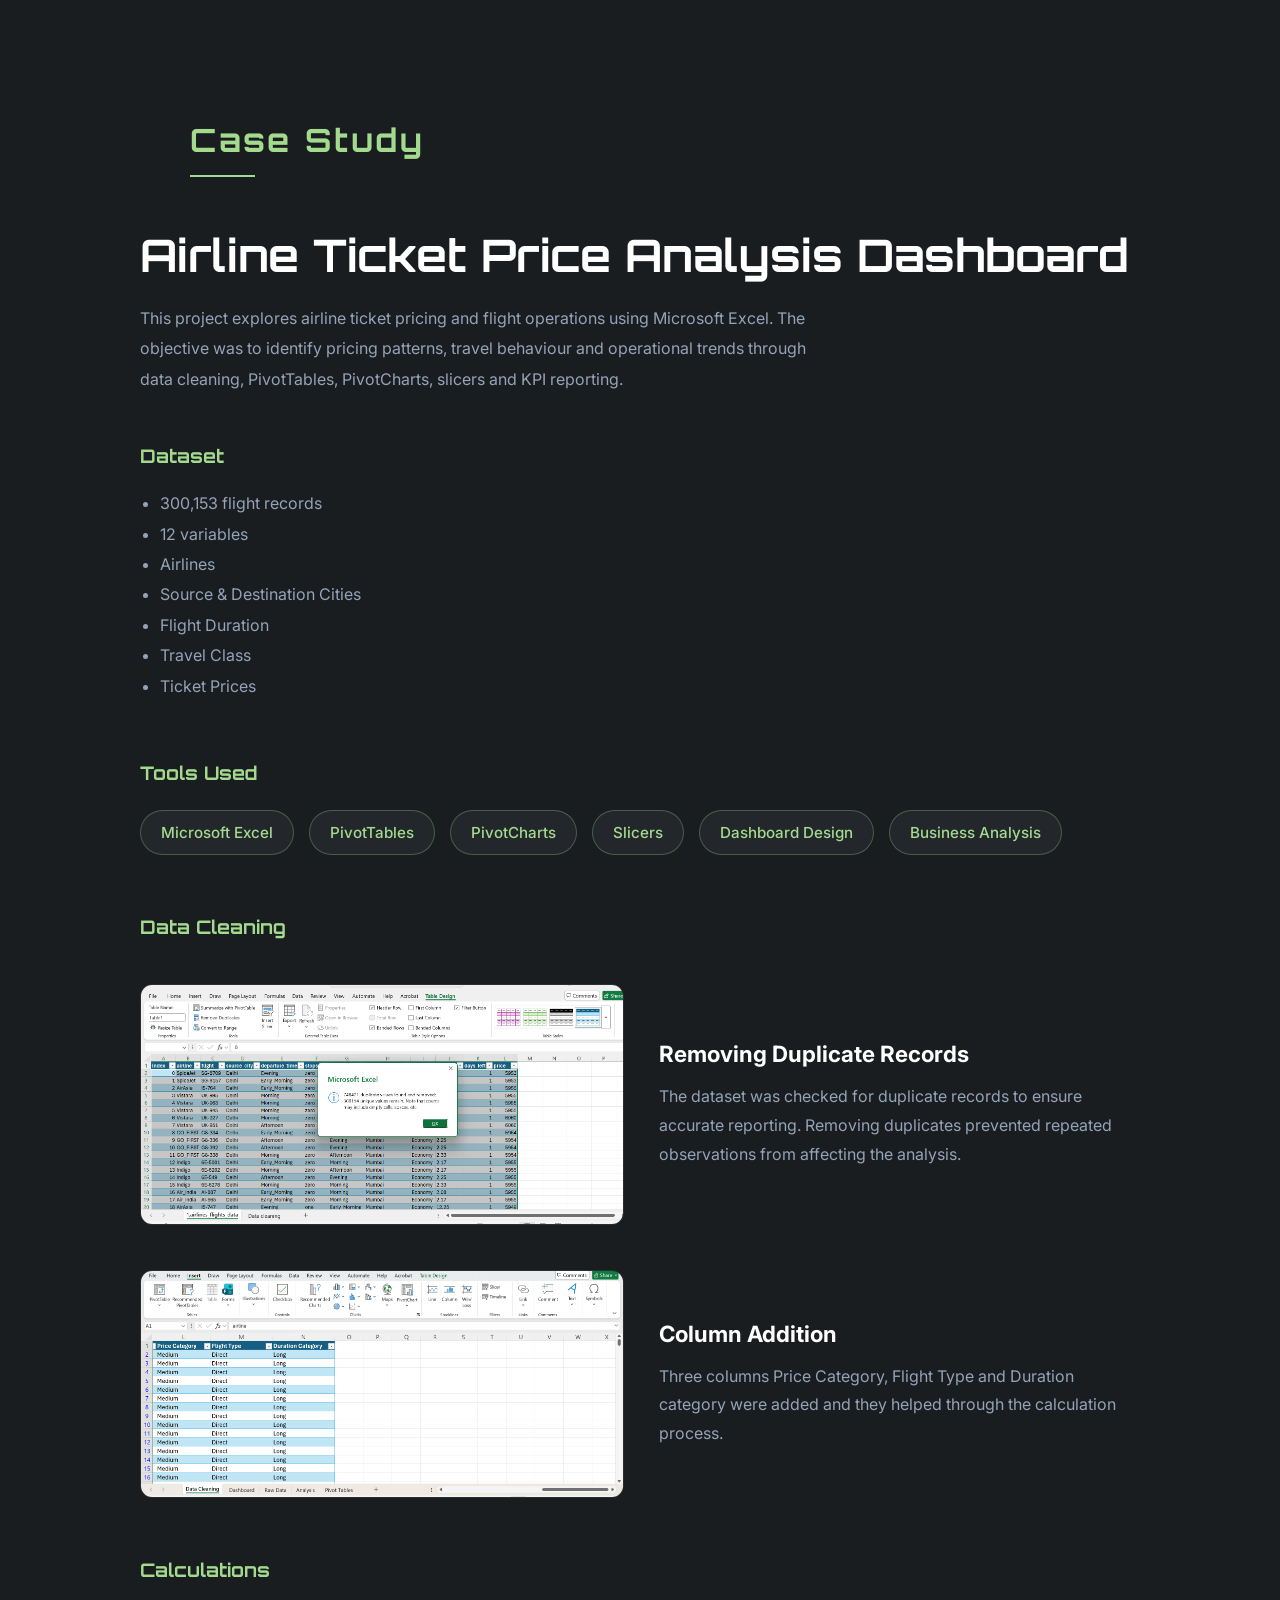
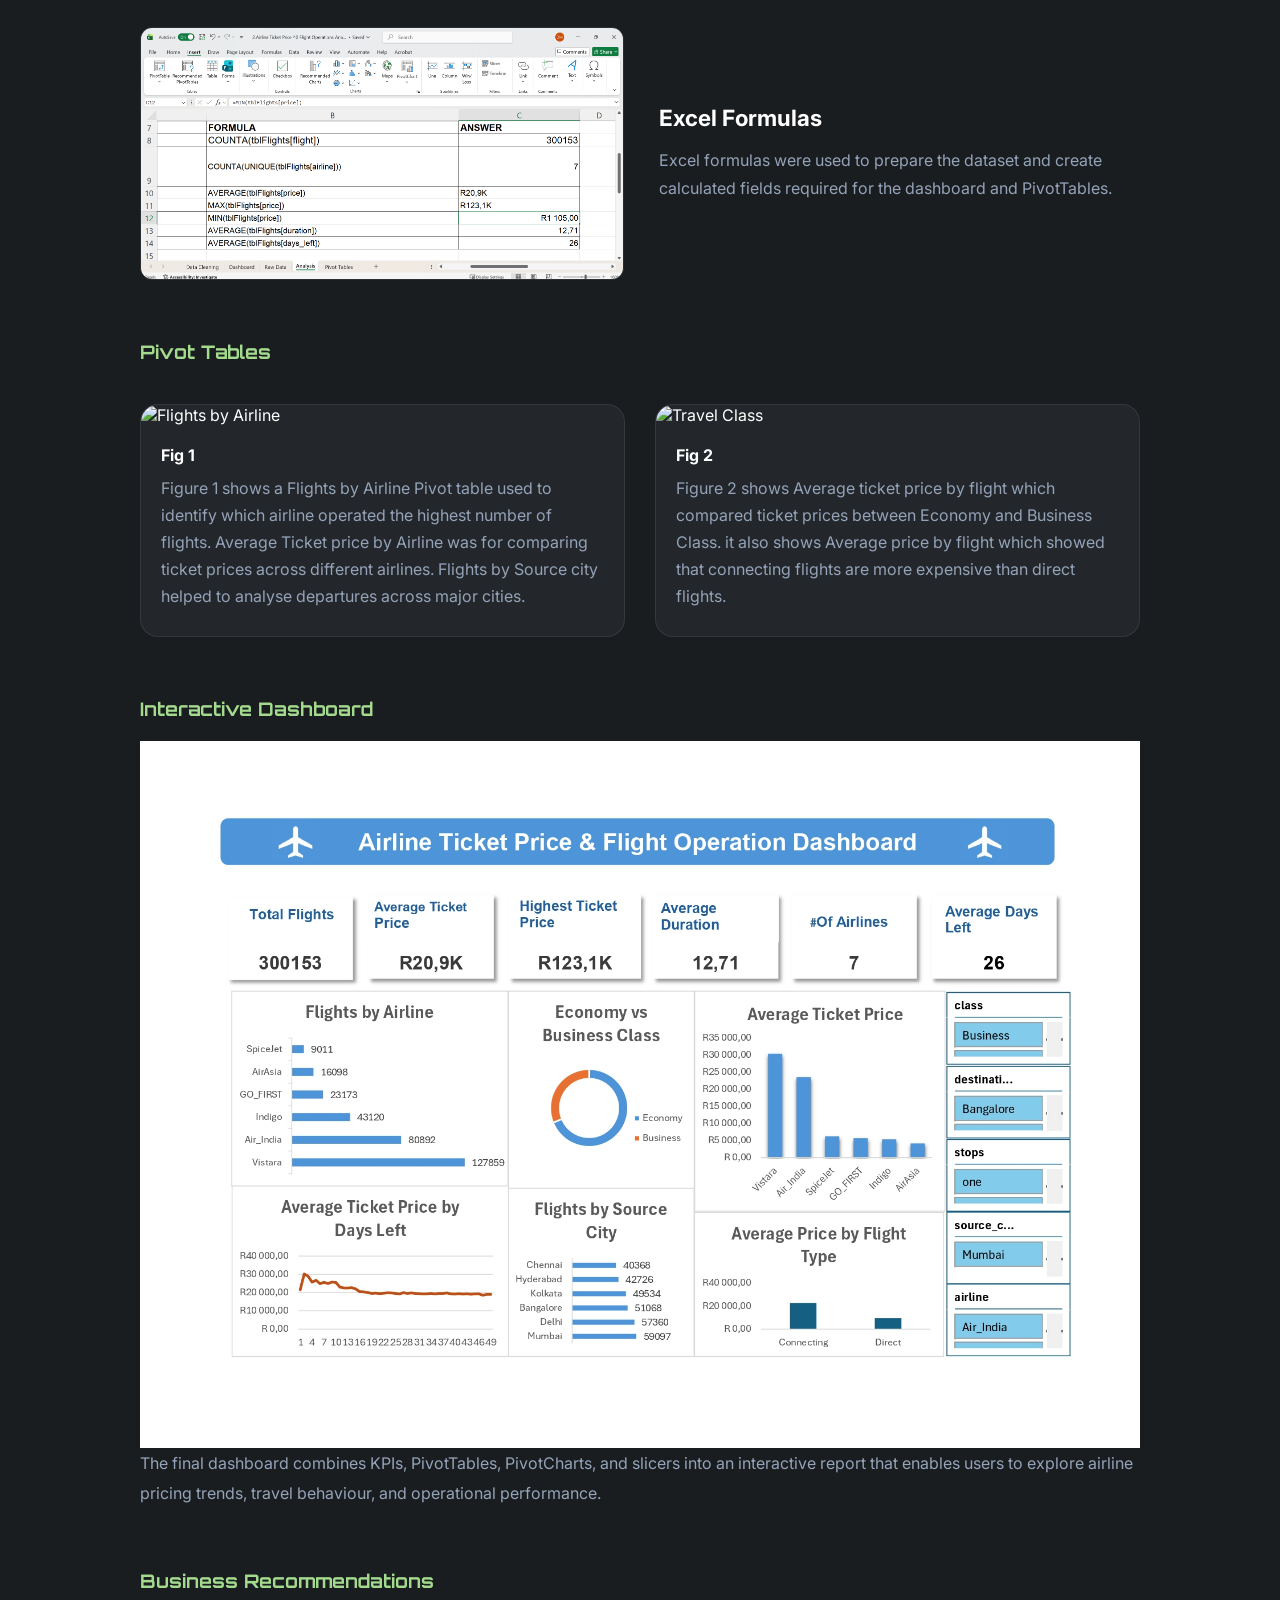
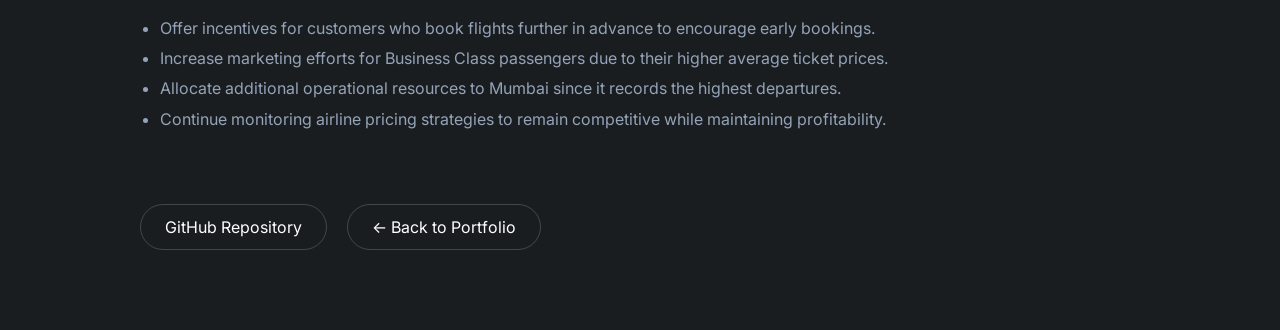
==== commit 26983cd7: "Enhance dataset section and figure descriptions Added dataset details and improved descriptions for " ====
--- a/airline-ticket-analysis.html
+++ b/airline-ticket-analysis.html
@@ -31,6 +31,22 @@
 
 
 </section>
+    <section class="case-section">
+
+<h3>Dataset</h3>
+
+<ul>
+<li>300,153 flight records</li>
+<li>12 variables</li>
+<li>Airlines</li>
+<li>Source & Destination Cities</li>
+<li>Flight Duration</li>
+<li>Travel Class</li>
+<li>Ticket Prices</li>
+</ul>
+
+</section>
+
 
 <section class="case-section">
 
@@ -133,46 +149,24 @@
 
             <img src="pivot-airline.png" alt="Flights by Airline">
 
-            <h4>Flights by Airline</h4>
-
-            <p>
-                Used to identify which airline operated the highest number of flights.
+            <h4>Fig 1</h4>
+
+            <p>
+                Figure 1 shows a Flights by Airline Pivot table used to identify which airline operated the highest number of flights. Average Ticket price by Airline was 
+                for comparing ticket prices across different airlines. Flights by Source city helped to analyse departures across major cities.
+                
             </p>
 
         </div>
 
         <div class="process-small">
 
-            <img src="pivot-price.png" alt="Average Ticket Price">
-
-            <h4>Average Ticket Price</h4>
-
-            <p>
-                Compared ticket prices across different airlines.
-            </p>
-
-        </div>
-
-        <div class="process-small">
-
-            <img src="pivot-city.png" alt="Flights by City">
-
-            <h4>Flights by City</h4>
-
-            <p>
-                Analysed departures across major cities.
-            </p>
-
-        </div>
-
-        <div class="process-small">
-
             <img src="pivot-class.png" alt="Travel Class">
 
-            <h4>Travel Class</h4>
-
-            <p>
-                Compared ticket prices between Economy and Business Class.
+            <h4>Fig 2</h4>
+
+            <p>
+                Figure 2 shows Average ticket price by flight which compared ticket prices between Economy and Business Class. it also shows Average price by flight which showed that connecting flights are more expensive than direct flights.
             </p>
 
         </div>
--- a/style.css
+++ b/style.css
@@ -666,11 +666,41 @@
 }
 
 .tool-badge{
+    display:inline-flex;
+    align-items:center;
+    justify-content:center;
+    padding:12px 20px;
     background:#23272b;
     color:#a3da8d;
     border:1px solid rgba(163,218,141,.3);
-    padding:12px 20px;
     border-radius:50px;
     font-size:.95rem;
     font-weight:500;
-}
+    text-align:center;
+}
+
+/* Mobile */
+@media (max-width:768px){
+
+    .tools-grid{
+        gap:10px;
+        justify-content:center;
+    }
+
+    .tool-badge{
+        flex:1 1 calc(50% - 10px);
+        max-width:170px;
+        padding:10px 16px;
+        font-size:.9rem;
+    }
+
+}
+
+@media (max-width:480px){
+
+    .tool-badge{
+        flex:1 1 100%;
+        max-width:100%;
+    }
+
+}
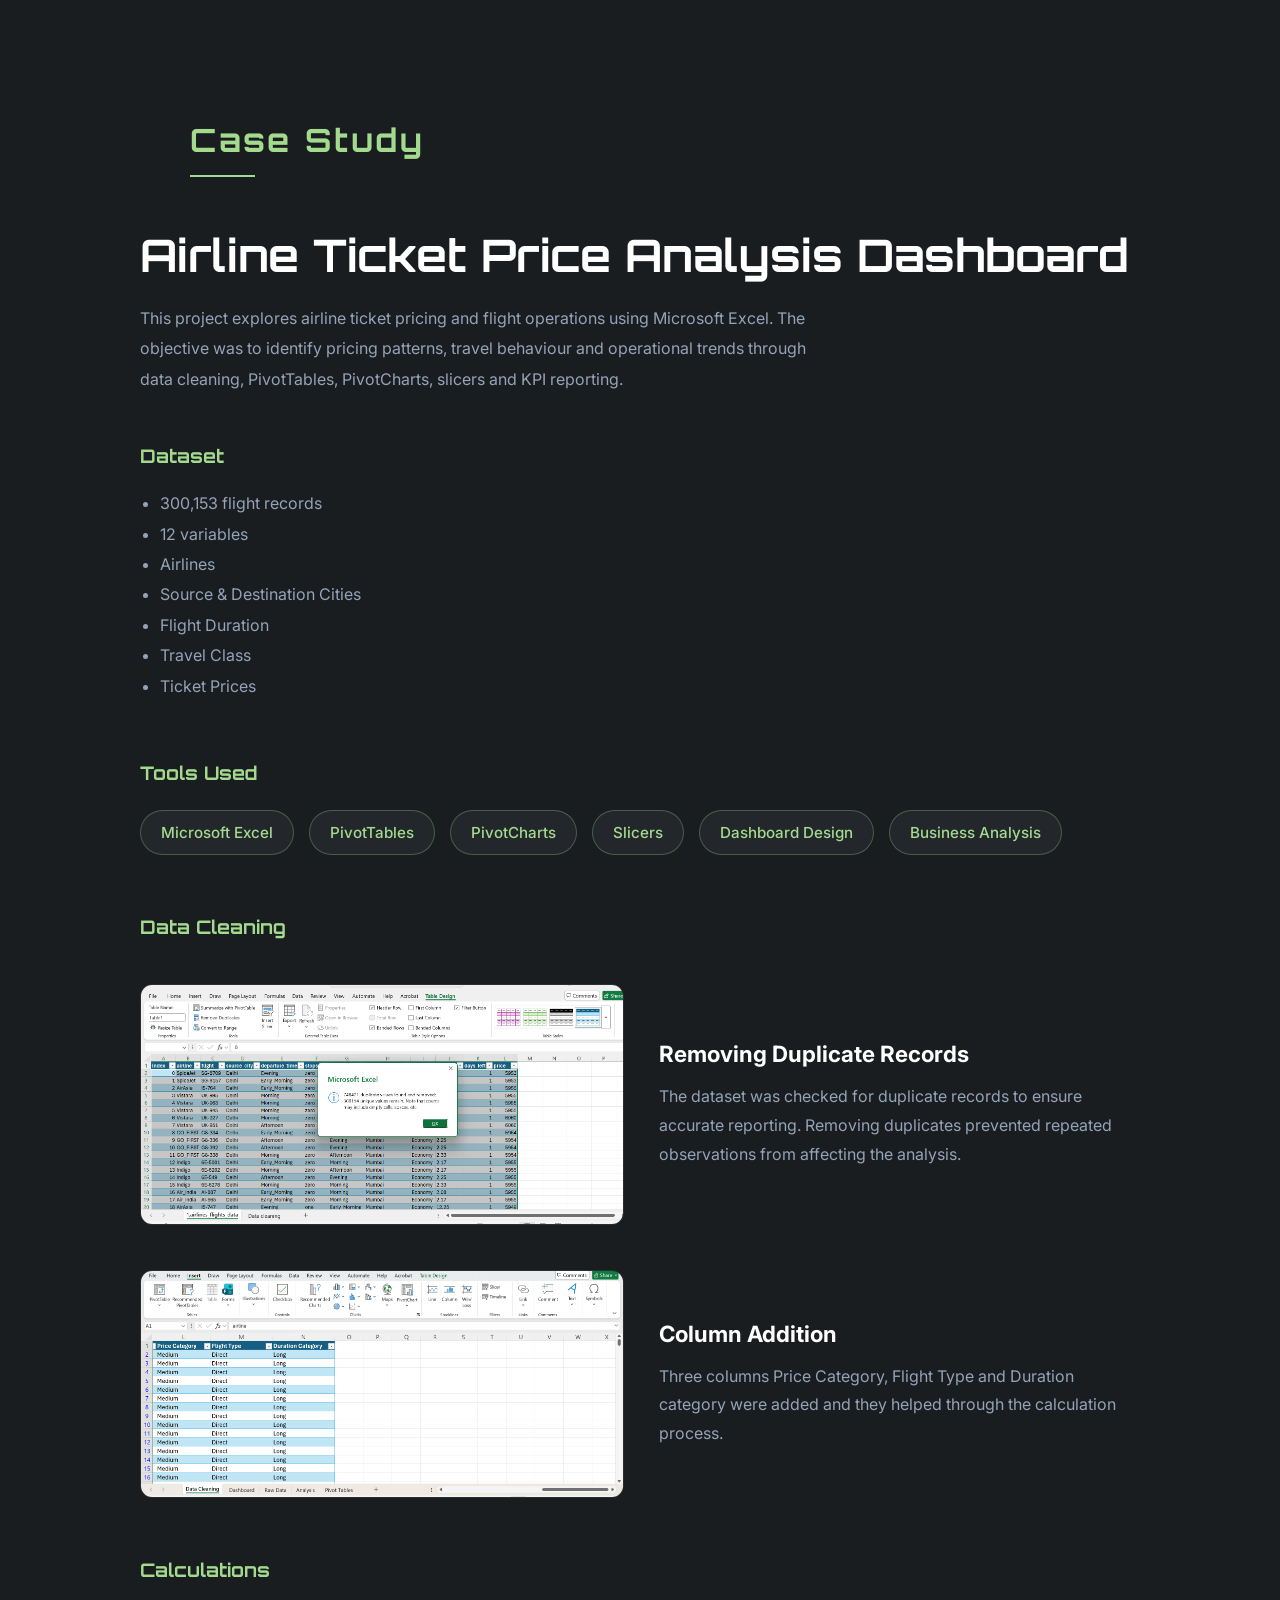
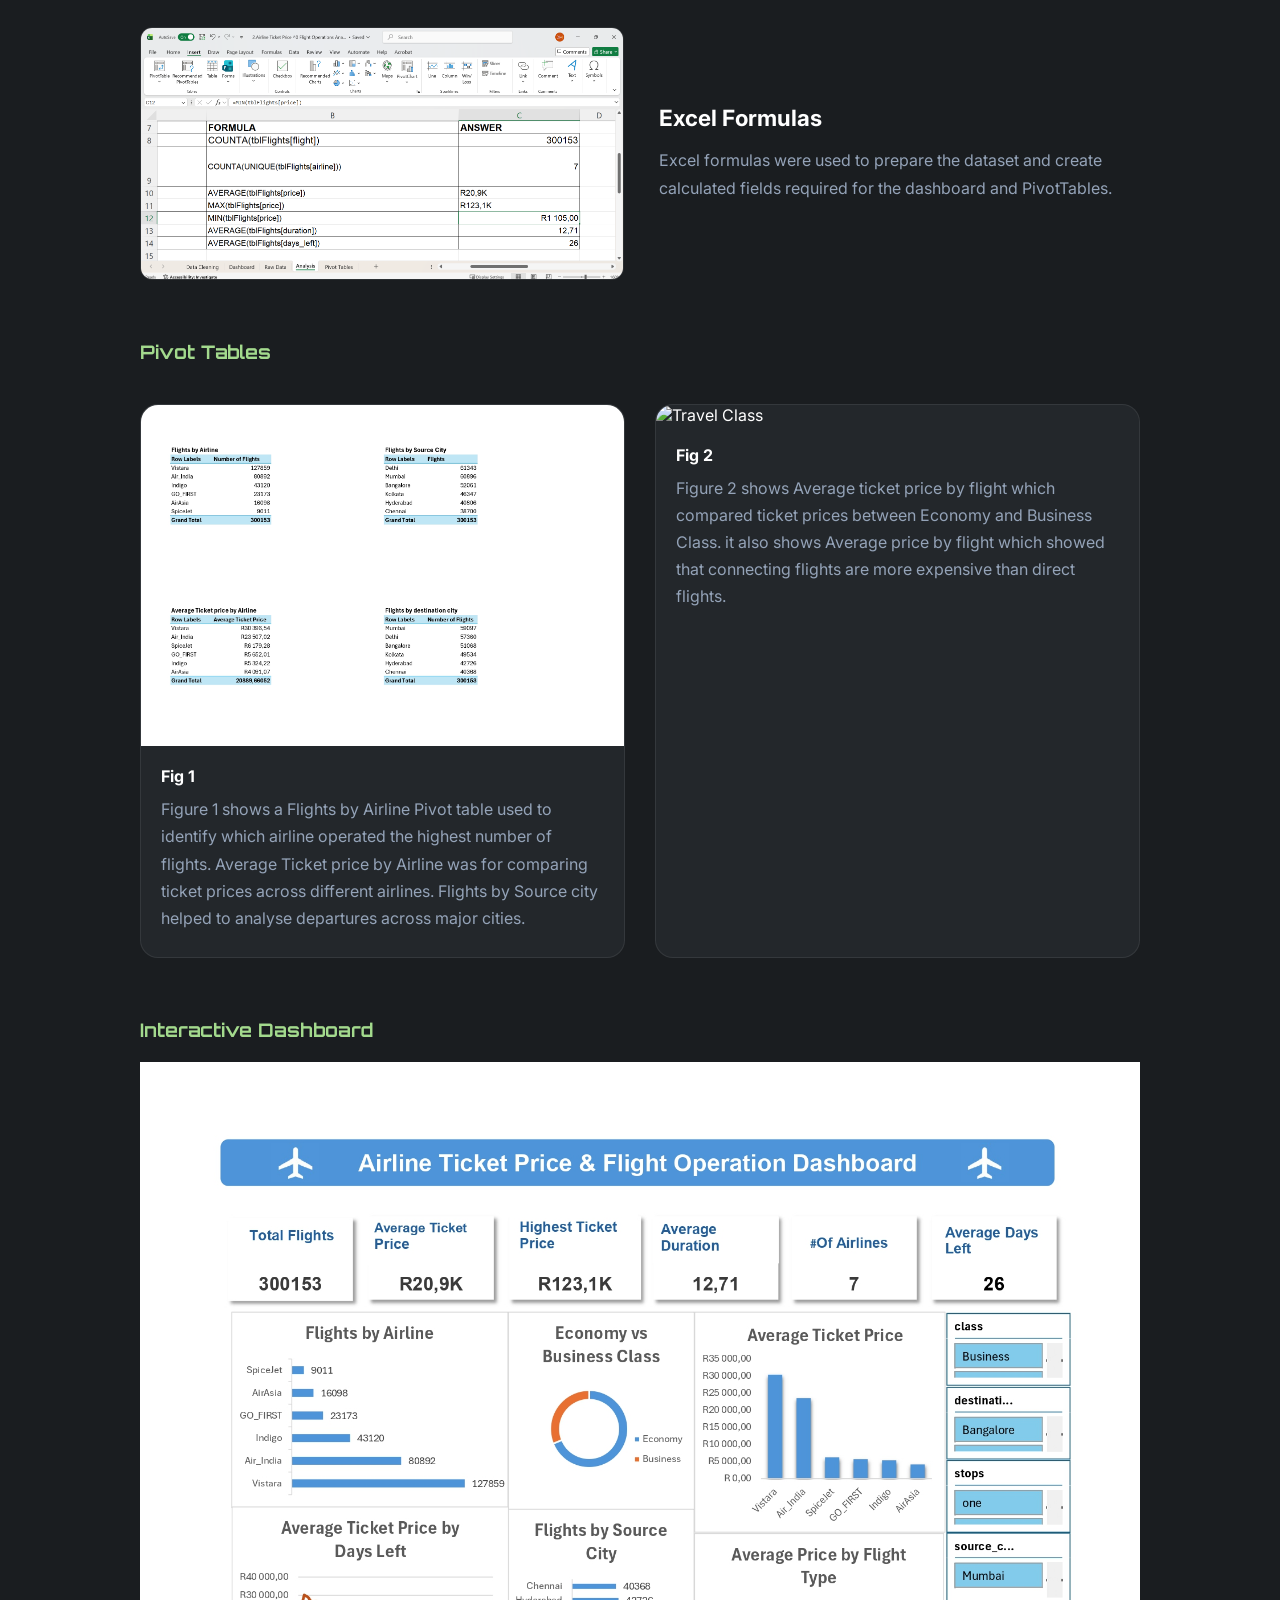
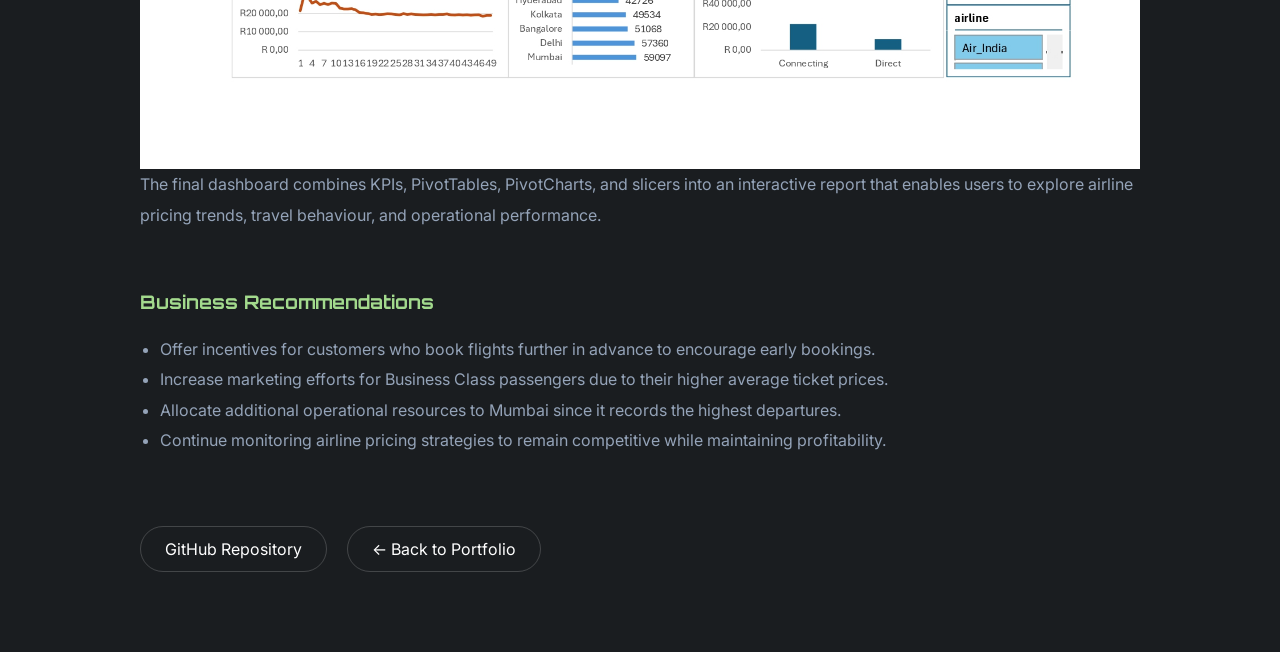
==== commit dd05bf5e: "Update images in airline ticket analysis HTML" ====
--- a/airline-ticket-analysis.html
+++ b/airline-ticket-analysis.html
@@ -147,7 +147,7 @@
 
         <div class="process-small">
 
-            <img src="pivot-airline.png" alt="Flights by Airline">
+            <img src="4. Pivot tables_01_page-0001.jpg" alt="Flights by Airline">
 
             <h4>Fig 1</h4>
 
@@ -161,7 +161,7 @@
 
         <div class="process-small">
 
-            <img src="pivot-class.png" alt="Travel Class">
+            <img src="5. Pivot tables_03_page-0001.jpg" alt="Travel Class">
 
             <h4>Fig 2</h4>
 
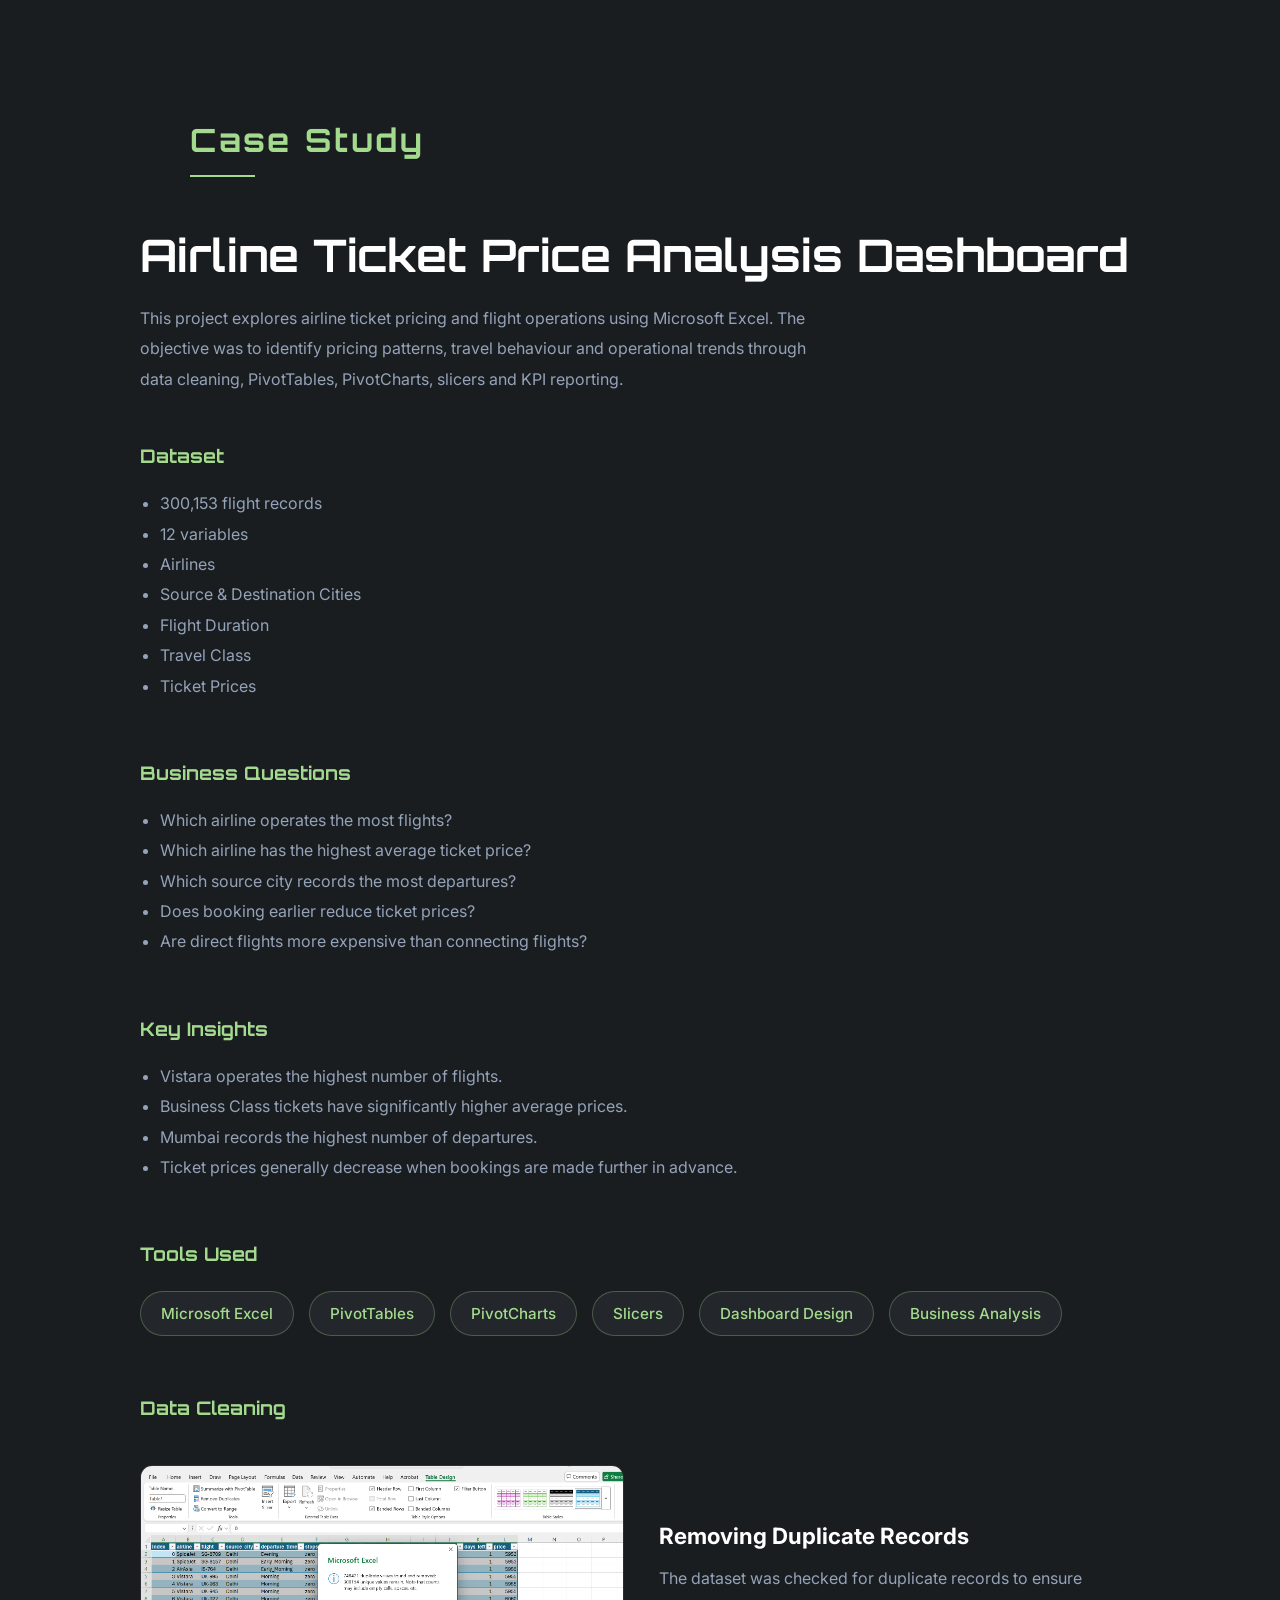
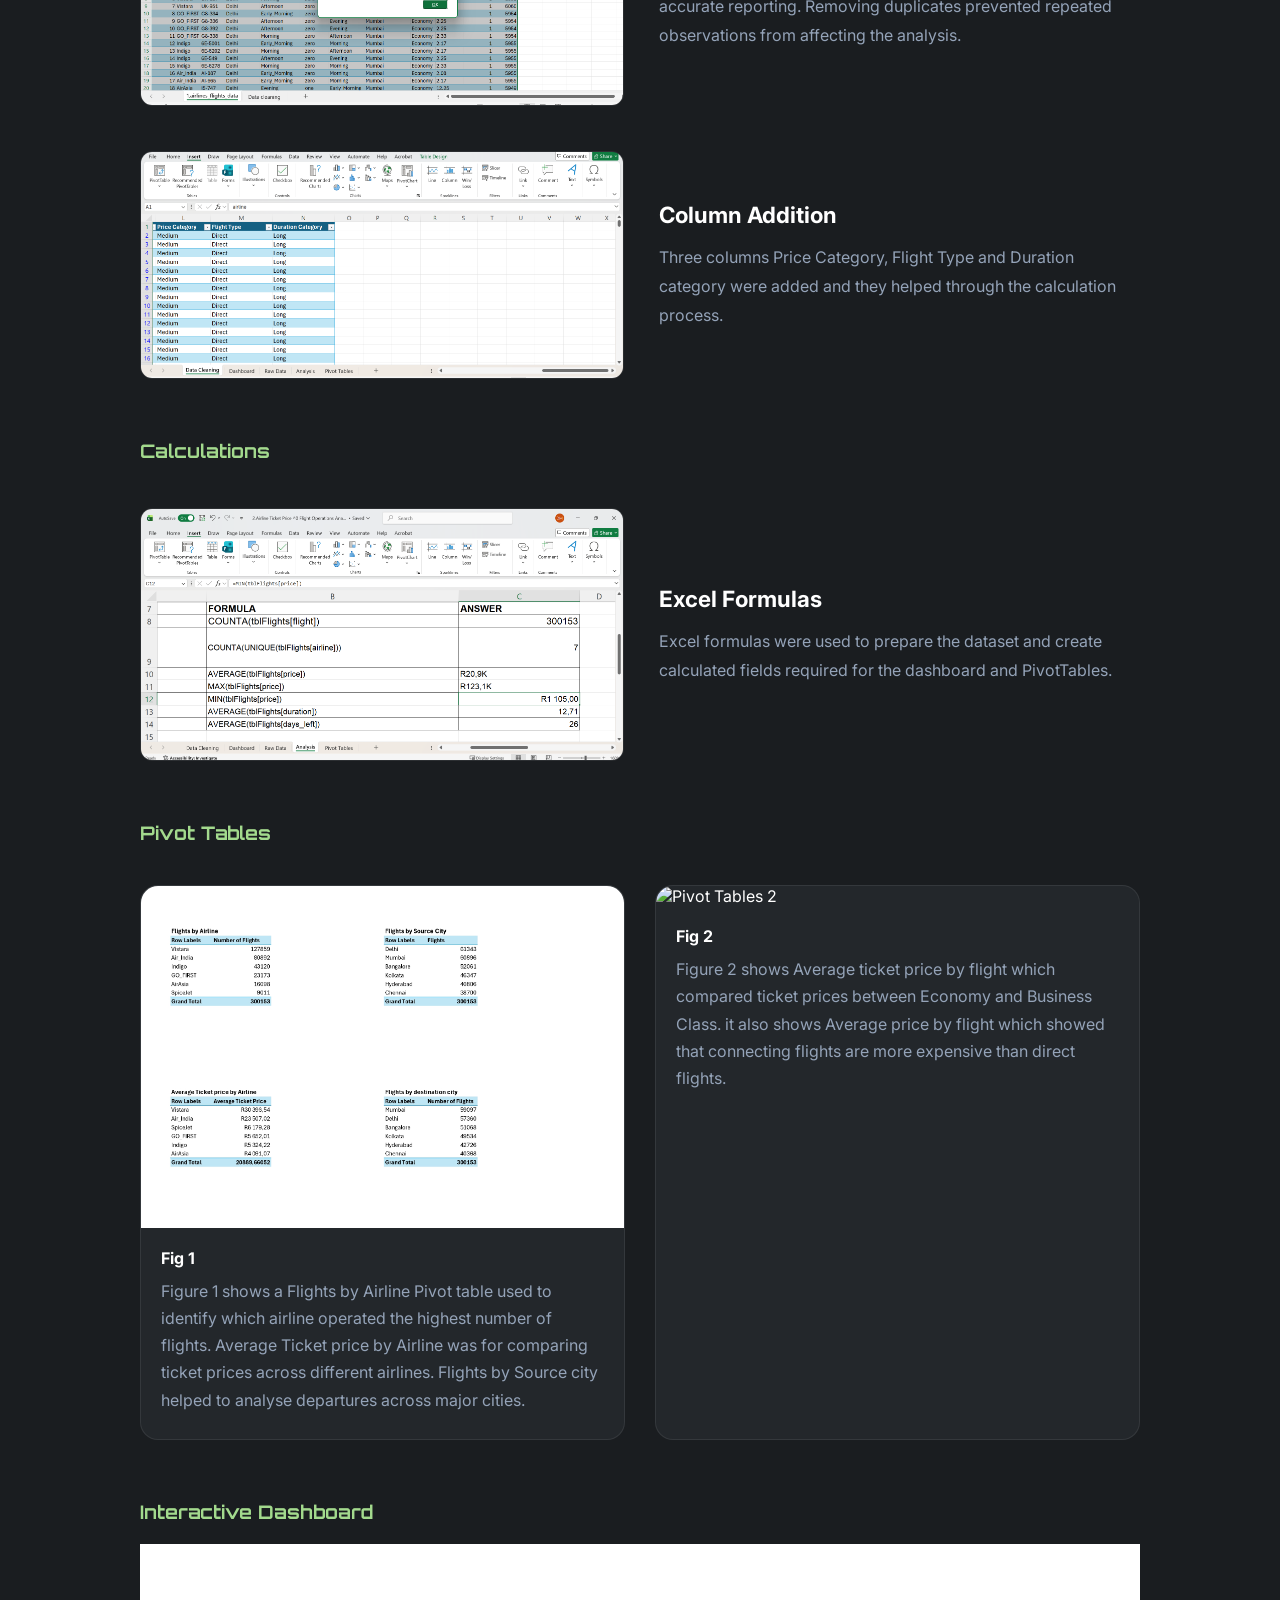
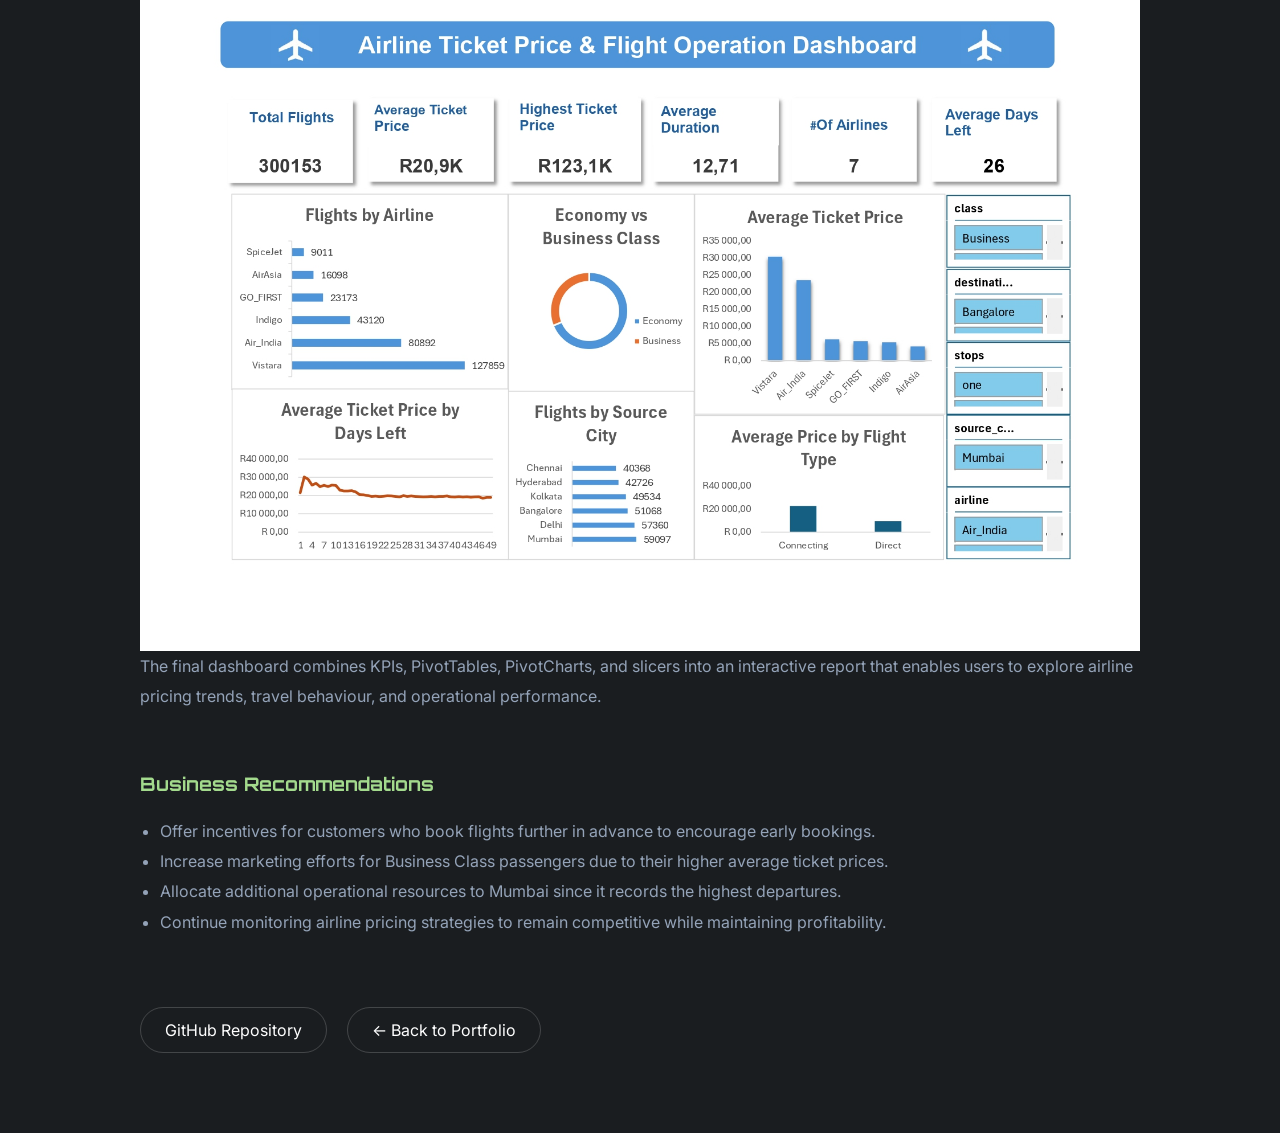
==== commit 907d7206: "Update airline-ticket-analysis.html" ====
--- a/airline-ticket-analysis.html
+++ b/airline-ticket-analysis.html
@@ -48,7 +48,34 @@
 </section>
 
 
-<section class="case-section">
+
+    <section class="case-section">
+
+<h3>Business Questions</h3>
+
+<ul>
+<li>Which airline operates the most flights?</li>
+<li>Which airline has the highest average ticket price?</li>
+<li>Which source city records the most departures?</li>
+<li>Does booking earlier reduce ticket prices?</li>
+<li>Are direct flights more expensive than connecting flights?</li>
+</ul>
+
+</section>
+
+<section class="case-section">
+
+<h3>Key Insights</h3>
+
+<ul>
+<li>Vistara operates the highest number of flights.</li>
+<li>Business Class tickets have significantly higher average prices.</li>
+<li>Mumbai records the highest number of departures.</li>
+<li>Ticket prices generally decrease when bookings are made further in advance.</li>
+</ul>
+
+</section>
+    <section class="case-section">
 
     <h3>Tools Used</h3>
 
@@ -147,7 +174,7 @@
 
         <div class="process-small">
 
-            <img src="4. Pivot tables_01_page-0001.jpg" alt="Flights by Airline">
+            <img src="4. Pivot tables_01_page-0001.jpg" alt="Pivot Tables 1">
 
             <h4>Fig 1</h4>
 
@@ -161,7 +188,7 @@
 
         <div class="process-small">
 
-            <img src="5. Pivot tables_03_page-0001.jpg" alt="Travel Class">
+            <img src="4. Pivot tables_02_page-0001.jpg" alt="Pivot Tables 2">
 
             <h4>Fig 2</h4>
 
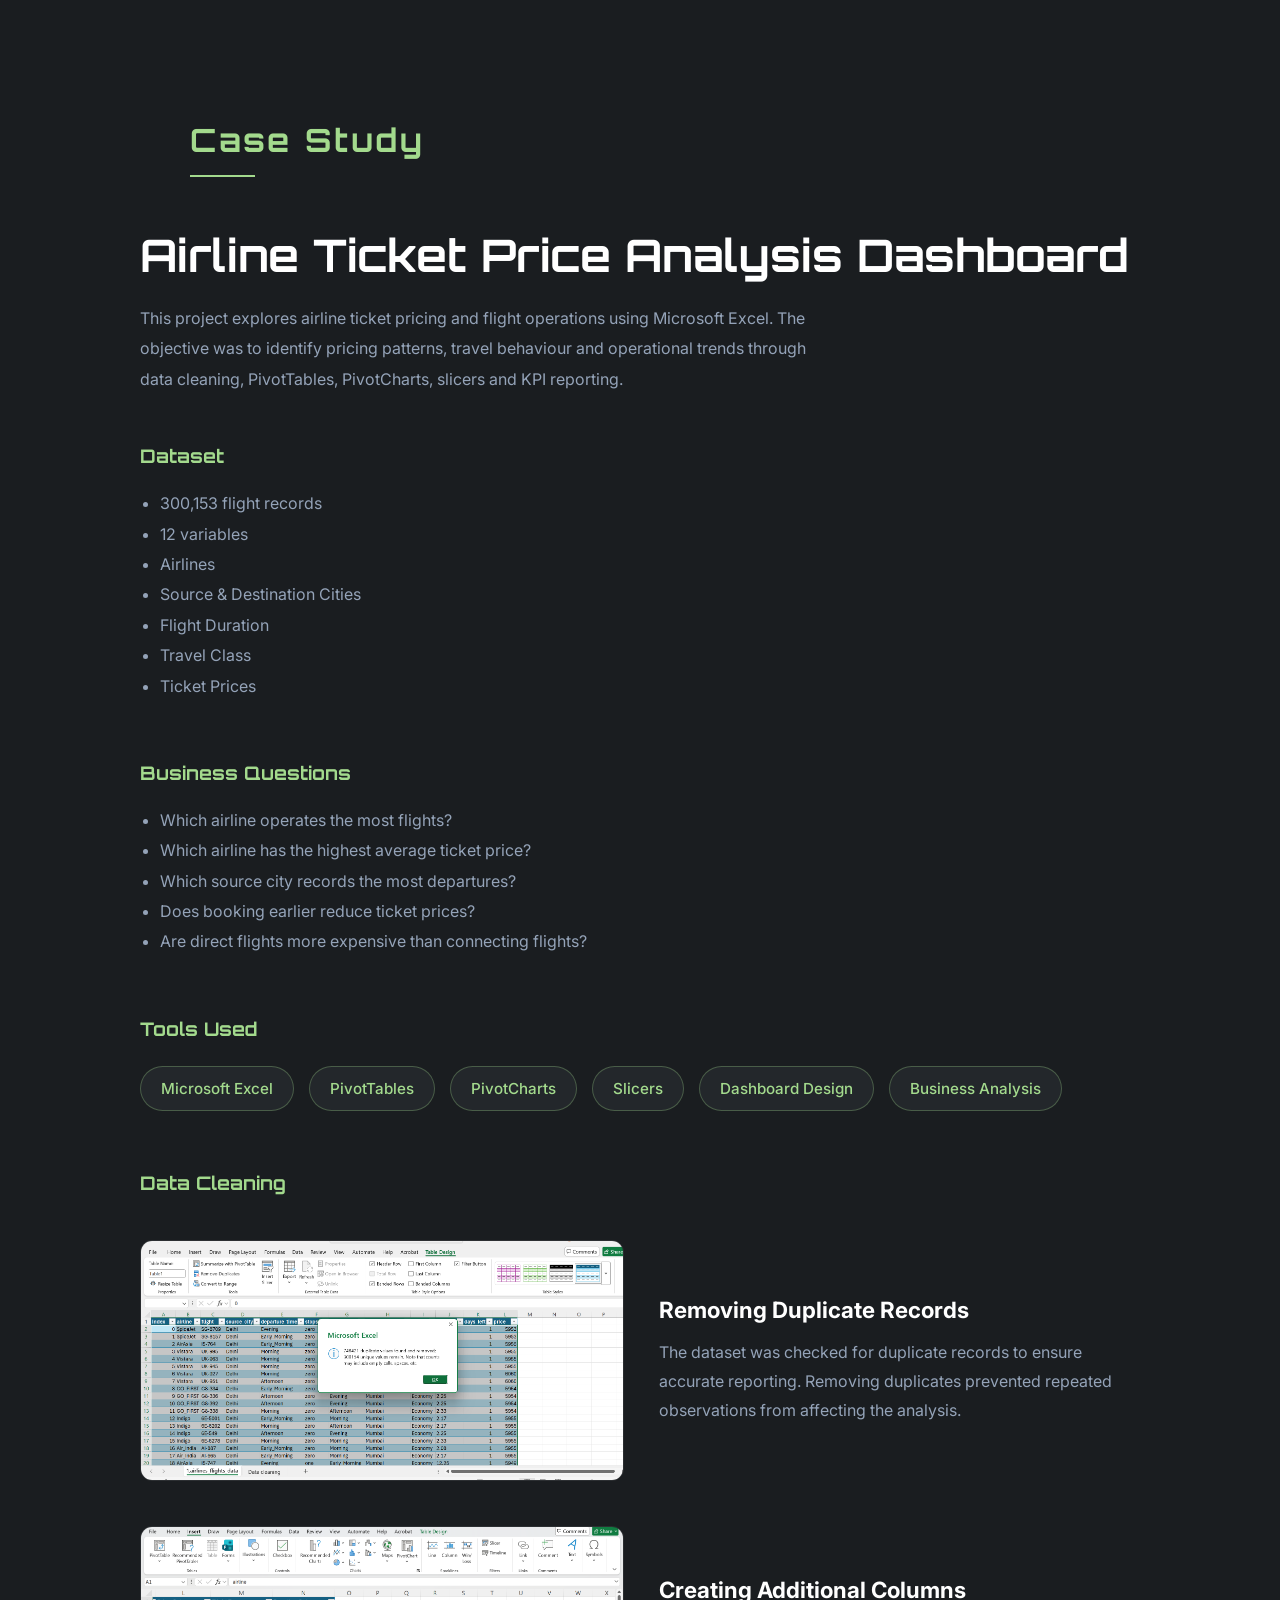
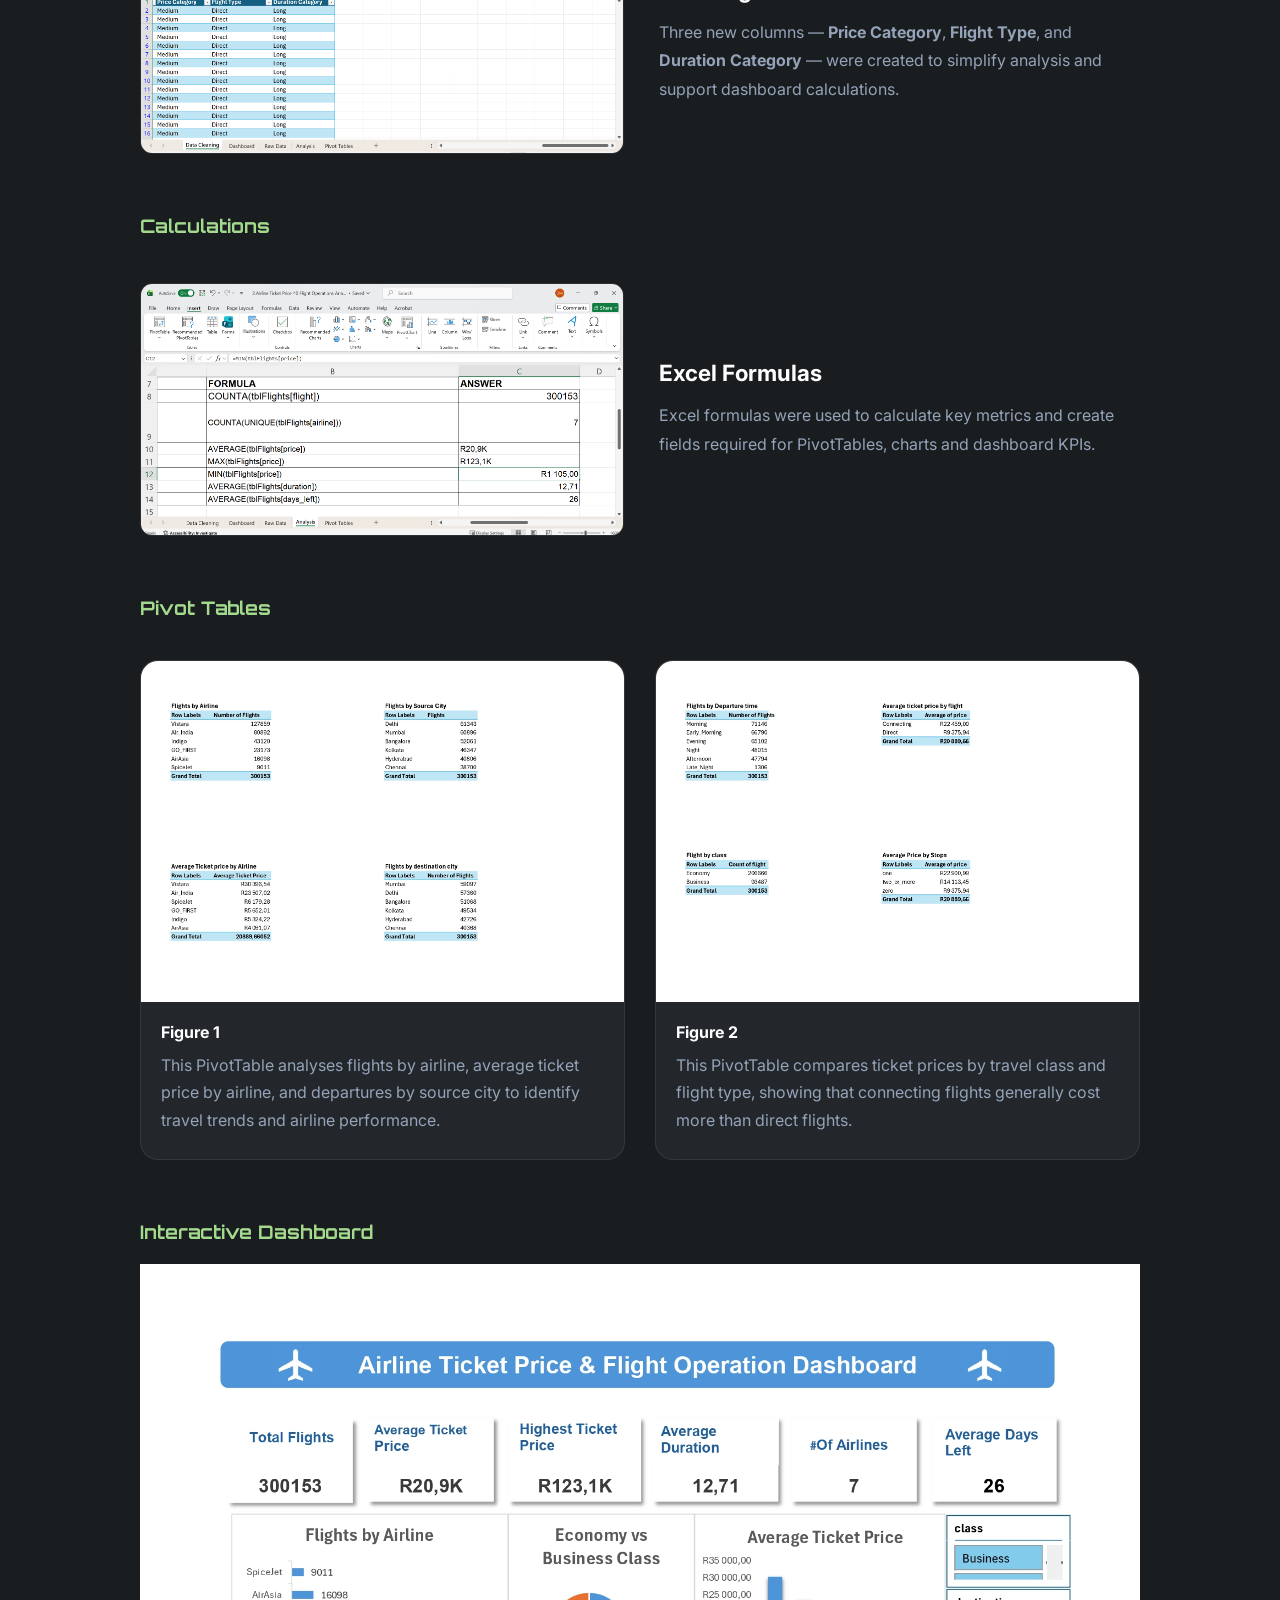
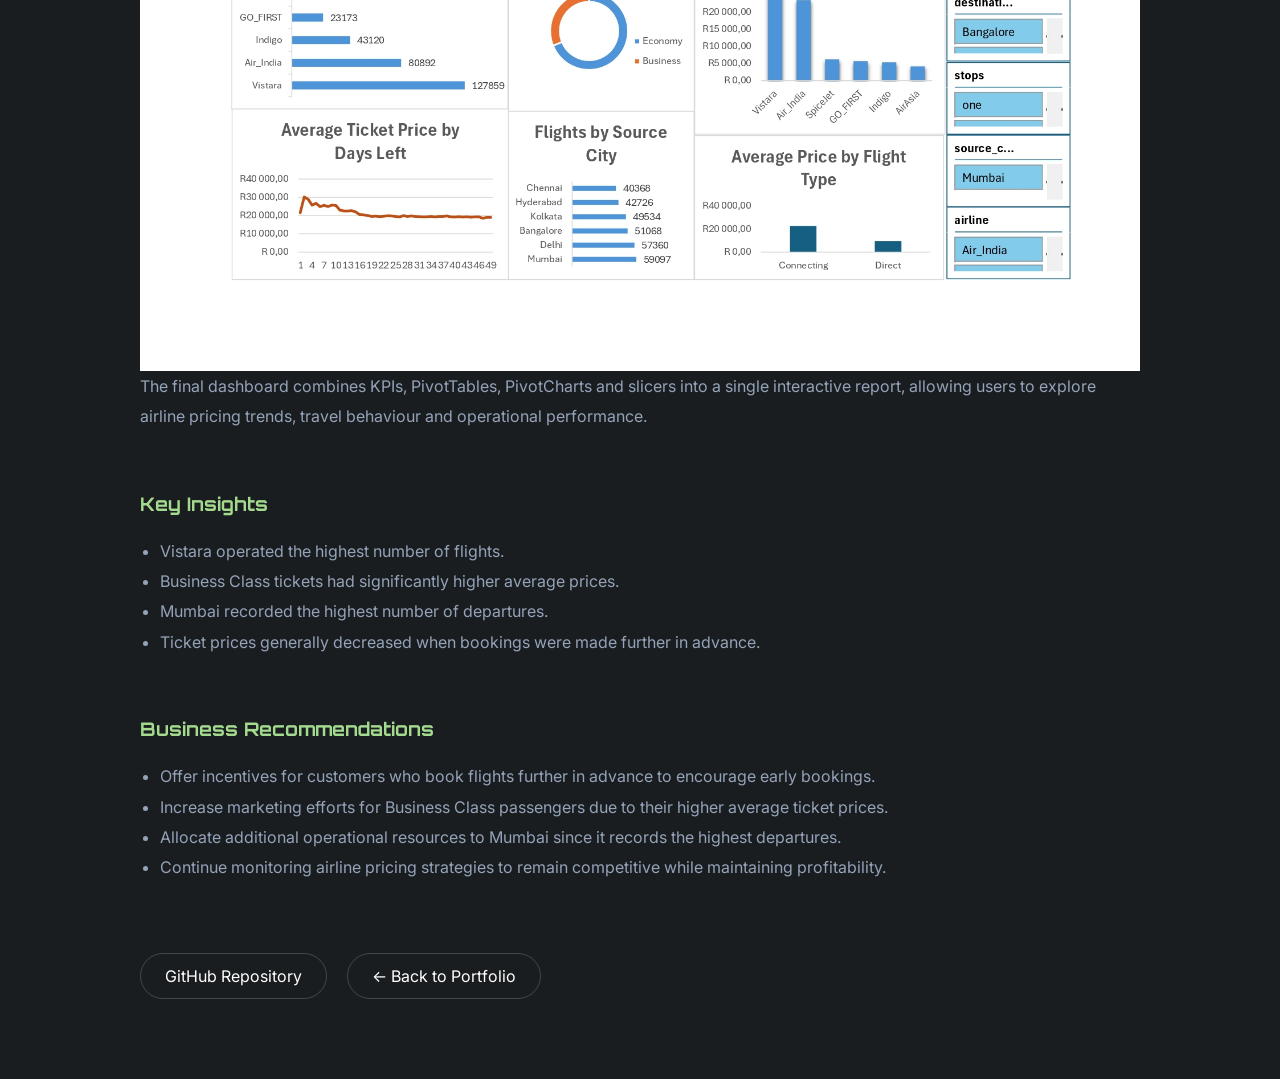
==== commit 38520f06: "Refactor HTML structure and improve content clarity" ====
--- a/airline-ticket-analysis.html
+++ b/airline-ticket-analysis.html
@@ -14,255 +14,276 @@
 
 <main class="case-study">
 
-<div class="section-divider">
-    <h2 class="section-heading">Case Study</h2>
-    <div class="heading-line"></div>
-</div>
-
-<section class="case-hero">
-
-    <h1>Airline Ticket Price Analysis Dashboard</h1>
-
-    <p class="case-intro">
-        This project explores airline ticket pricing and flight operations using Microsoft Excel.
-The objective was to identify pricing patterns, travel behaviour and operational trends
-through data cleaning, PivotTables, PivotCharts, slicers and KPI reporting.
-    </p>
-
-
-</section>
-    <section class="case-section">
-
-<h3>Dataset</h3>
-
-<ul>
-<li>300,153 flight records</li>
-<li>12 variables</li>
-<li>Airlines</li>
-<li>Source & Destination Cities</li>
-<li>Flight Duration</li>
-<li>Travel Class</li>
-<li>Ticket Prices</li>
-</ul>
-
-</section>
-
-
-
-    <section class="case-section">
-
-<h3>Business Questions</h3>
-
-<ul>
-<li>Which airline operates the most flights?</li>
-<li>Which airline has the highest average ticket price?</li>
-<li>Which source city records the most departures?</li>
-<li>Does booking earlier reduce ticket prices?</li>
-<li>Are direct flights more expensive than connecting flights?</li>
-</ul>
-
-</section>
-
-<section class="case-section">
-
-<h3>Key Insights</h3>
-
-<ul>
-<li>Vistara operates the highest number of flights.</li>
-<li>Business Class tickets have significantly higher average prices.</li>
-<li>Mumbai records the highest number of departures.</li>
-<li>Ticket prices generally decrease when bookings are made further in advance.</li>
-</ul>
-
-</section>
-    <section class="case-section">
-
-    <h3>Tools Used</h3>
-
-    <div class="tools-grid">
-
-        <span class="tool-badge">Microsoft Excel</span>
-        <span class="tool-badge">PivotTables</span>
-        <span class="tool-badge">PivotCharts</span>
-        <span class="tool-badge">Slicers</span>
-        <span class="tool-badge">Dashboard Design</span>
-        <span class="tool-badge">Business Analysis</span>
-
+    <!-- ==========================
+         PAGE HEADER
+    ========================== -->
+
+    <div class="section-divider">
+        <h2 class="section-heading">Case Study</h2>
+        <div class="heading-line"></div>
     </div>
 
-</section>
-
-<!-- ==========================
-     DATA CLEANING
-========================== -->
-
-<section class="case-section">
-
-    <h3>Data Cleaning</h3>
-
-    <div class="process-card">
-
-        <img src="1. remove duplicates.png" alt="Removing Duplicates">
-
-        <div class="process-info">
-
-            <h4>Removing Duplicate Records</h4>
-
-            <p>
-                The dataset was checked for duplicate records to ensure accurate reporting.
-                Removing duplicates prevented repeated observations from affecting the analysis.
-            </p>
-
-        </div>
-
-    </div>
-
-    <div class="process-card">
-
-        <img src="2. add columns.png" alt="Formatting Data">
-
-        <div class="process-info">
-
-            <h4>Column Addition</h4>
-
-            <p>
-               Three columns Price Category, Flight Type and Duration category were added and they helped through the calculation process.
-            </p>
-
-        </div>
-
-    </div>
-
-</section>
-
-<!-- ==========================
-     CALCULATIONS
-========================== -->
-
-<section class="case-section">
-
-    <h3>Calculations</h3>
-
-    <div class="process-card">
-
-        <img src="7. highest_ticket_price.png" alt="Excel Calculations">
-
-        <div class="process-info">
-
-            <h4>Excel Formulas</h4>
-
-            <p>
-                Excel formulas were used to prepare the dataset and create calculated fields
-                required for the dashboard and PivotTables.
-            </p>
-
-        </div>
-
-    </div>
-
-</section>
-
-<!-- ==========================
-     PIVOT TABLES
-========================== -->
-
-<section class="case-section">
-
-    <h3>Pivot Tables</h3>
-
-    <div class="process-grid">
-
-        <div class="process-small">
-
-            <img src="4. Pivot tables_01_page-0001.jpg" alt="Pivot Tables 1">
-
-            <h4>Fig 1</h4>
-
-            <p>
-                Figure 1 shows a Flights by Airline Pivot table used to identify which airline operated the highest number of flights. Average Ticket price by Airline was 
-                for comparing ticket prices across different airlines. Flights by Source city helped to analyse departures across major cities.
-                
-            </p>
-
-        </div>
-
-        <div class="process-small">
-
-            <img src="4. Pivot tables_02_page-0001.jpg" alt="Pivot Tables 2">
-
-            <h4>Fig 2</h4>
-
-            <p>
-                Figure 2 shows Average ticket price by flight which compared ticket prices between Economy and Business Class. it also shows Average price by flight which showed that connecting flights are more expensive than direct flights.
-            </p>
-
-        </div>
-
-    </div>
-
-</section>
-</section>
-
-<section class="case-section">
-
-    <h3>Interactive Dashboard</h3>
-
-    <a href="airline-dashboard.png" target="_blank">
-
-        <img src="airline-dashboard.png"
-             alt="Airline Dashboard"
-             class="dashboard-image">
-
-    </a>
-
-    <p>
-        The final dashboard combines KPIs, PivotTables, PivotCharts, and slicers into an interactive report that enables users to explore airline pricing trends, travel behaviour, and operational performance.
-    </p>
-
-</section>
-<!-- ==========================
-     BUSINESS RECOMMENDATIONS
-========================== -->
-
-<section class="case-section">
-
-<h3>Business Recommendations</h3>
-
-<ul>
-
-<li>
-Offer incentives for customers who book flights further in advance to encourage early bookings.
-</li>
-
-<li>
-Increase marketing efforts for Business Class passengers due to their higher average ticket prices.
-</li>
-
-<li>
-Allocate additional operational resources to Mumbai since it records the highest departures.
-</li>
-
-<li>
-Continue monitoring airline pricing strategies to remain competitive while maintaining profitability.
-</li>
-
-</ul>
-
-</section>
+    <section class="case-hero">
+
+        <h1>Airline Ticket Price Analysis Dashboard</h1>
+
+        <p class="case-intro">
+            This project explores airline ticket pricing and flight operations using Microsoft Excel.
+            The objective was to identify pricing patterns, travel behaviour and operational trends
+            through data cleaning, PivotTables, PivotCharts, slicers and KPI reporting.
+        </p>
+
+    </section>
+
+    <!-- ==========================
+         DATASET
+    ========================== -->
+
+    <section class="case-section">
+
+        <h3>Dataset</h3>
+
+        <ul>
+            <li>300,153 flight records</li>
+            <li>12 variables</li>
+            <li>Airlines</li>
+            <li>Source & Destination Cities</li>
+            <li>Flight Duration</li>
+            <li>Travel Class</li>
+            <li>Ticket Prices</li>
+        </ul>
+
+    </section>
+
+    <!-- ==========================
+         BUSINESS QUESTIONS
+    ========================== -->
+
+    <section class="case-section">
+
+        <h3>Business Questions</h3>
+
+        <ul>
+            <li>Which airline operates the most flights?</li>
+            <li>Which airline has the highest average ticket price?</li>
+            <li>Which source city records the most departures?</li>
+            <li>Does booking earlier reduce ticket prices?</li>
+            <li>Are direct flights more expensive than connecting flights?</li>
+        </ul>
+
+    </section>
+
+    <!-- ==========================
+         TOOLS USED
+    ========================== -->
+
+    <section class="case-section">
+
+        <h3>Tools Used</h3>
+
+        <div class="tools-grid">
+
+            <span class="tool-badge">Microsoft Excel</span>
+            <span class="tool-badge">PivotTables</span>
+            <span class="tool-badge">PivotCharts</span>
+            <span class="tool-badge">Slicers</span>
+            <span class="tool-badge">Dashboard Design</span>
+            <span class="tool-badge">Business Analysis</span>
+
+        </div>
+
+    </section>
+
+    <!-- ==========================
+         DATA CLEANING
+    ========================== -->
+
+    <section class="case-section">
+
+        <h3>Data Cleaning</h3>
+
+        <div class="process-card">
+
+            <img src="1. remove duplicates.png" alt="Removing Duplicates">
+
+            <div class="process-info">
+
+                <h4>Removing Duplicate Records</h4>
+
+                <p>
+                    The dataset was checked for duplicate records to ensure accurate reporting.
+                    Removing duplicates prevented repeated observations from affecting the analysis.
+                </p>
+
+            </div>
+
+        </div>
+
+        <div class="process-card">
+
+            <img src="2. add columns.png" alt="Added Columns">
+
+            <div class="process-info">
+
+                <h4>Creating Additional Columns</h4>
+
+                <p>
+                    Three new columns — <strong>Price Category</strong>,
+                    <strong>Flight Type</strong>, and
+                    <strong>Duration Category</strong> — were created to simplify analysis and support dashboard calculations.
+                </p>
+
+            </div>
+
+        </div>
+
+    </section>
+
+    <!-- ==========================
+         CALCULATIONS
+    ========================== -->
+
+    <section class="case-section">
+
+        <h3>Calculations</h3>
+
+        <div class="process-card">
+
+            <img src="7. highest_ticket_price.png" alt="Excel Calculations">
+
+            <div class="process-info">
+
+                <h4>Excel Formulas</h4>
+
+                <p>
+                    Excel formulas were used to calculate key metrics and create fields required
+                    for PivotTables, charts and dashboard KPIs.
+                </p>
+
+            </div>
+
+        </div>
+
+    </section>
+
+    <!-- ==========================
+         PIVOT TABLES
+    ========================== -->
+
+    <section class="case-section">
+
+        <h3>Pivot Tables</h3>
+
+        <div class="process-grid">
+
+            <div class="process-small">
+
+                <img src="4. Pivot tables_01_page-0001.jpg" alt="Pivot Tables 1">
+
+                <h4>Figure 1</h4>
+
+                <p>
+                    This PivotTable analyses flights by airline, average ticket price by airline,
+                    and departures by source city to identify travel trends and airline performance.
+                </p>
+
+            </div>
+
+            <div class="process-small">
+
+                <img src="5.Pivot tables_02_page-0001.jpg" alt="Pivot Tables 2">
+
+                <h4>Figure 2</h4>
+
+                <p>
+                    This PivotTable compares ticket prices by travel class and flight type,
+                    showing that connecting flights generally cost more than direct flights.
+                </p>
+
+            </div>
+
+        </div>
+
+    </section>
+
+    <!-- ==========================
+         DASHBOARD
+    ========================== -->
+
+    <section class="case-section">
+
+        <h3>Interactive Dashboard</h3>
+
+        <a href="airline-dashboard.png" target="_blank">
+
+            <img src="airline-dashboard.png"
+                 alt="Airline Dashboard"
+                 class="dashboard-image">
+
+        </a>
+
+        <p>
+            The final dashboard combines KPIs, PivotTables, PivotCharts and slicers into a single interactive report,
+            allowing users to explore airline pricing trends, travel behaviour and operational performance.
+        </p>
+
+    </section>
+
+    <!-- ==========================
+         KEY INSIGHTS
+    ========================== -->
+
+    <section class="case-section">
+
+        <h3>Key Insights</h3>
+
+        <ul>
+            <li>Vistara operated the highest number of flights.</li>
+            <li>Business Class tickets had significantly higher average prices.</li>
+            <li>Mumbai recorded the highest number of departures.</li>
+            <li>Ticket prices generally decreased when bookings were made further in advance.</li>
+        </ul>
+
+    </section>
+
+    <!-- ==========================
+         BUSINESS RECOMMENDATIONS
+    ========================== -->
+
+    <section class="case-section">
+
+        <h3>Business Recommendations</h3>
+
+        <ul>
+            <li>Offer incentives for customers who book flights further in advance to encourage early bookings.</li>
+
+            <li>Increase marketing efforts for Business Class passengers due to their higher average ticket prices.</li>
+
+            <li>Allocate additional operational resources to Mumbai since it records the highest departures.</li>
+
+            <li>Continue monitoring airline pricing strategies to remain competitive while maintaining profitability.</li>
+        </ul>
+
+    </section>
+
+    <!-- ==========================
+         BUTTONS
+    ========================== -->
+
     <section class="case-buttons">
 
-<a href="https://github.com/AnesuDilan/Airline-Ticket-Price-Analysis"
-target="_blank"
-class="project-btn">
-GitHub Repository
-</a>
-
-<a href="index.html"
-class="project-btn">
-← Back to Portfolio
-</a>
-
-</section>
+        <a href="https://github.com/AnesuDilan/Airline-Ticket-Price-Analysis"
+           target="_blank"
+           class="project-btn">
+            GitHub Repository
+        </a>
+
+        <a href="index.html" class="project-btn">
+            ← Back to Portfolio
+        </a>
+
+    </section>
+
 </main>
 
 </body>
